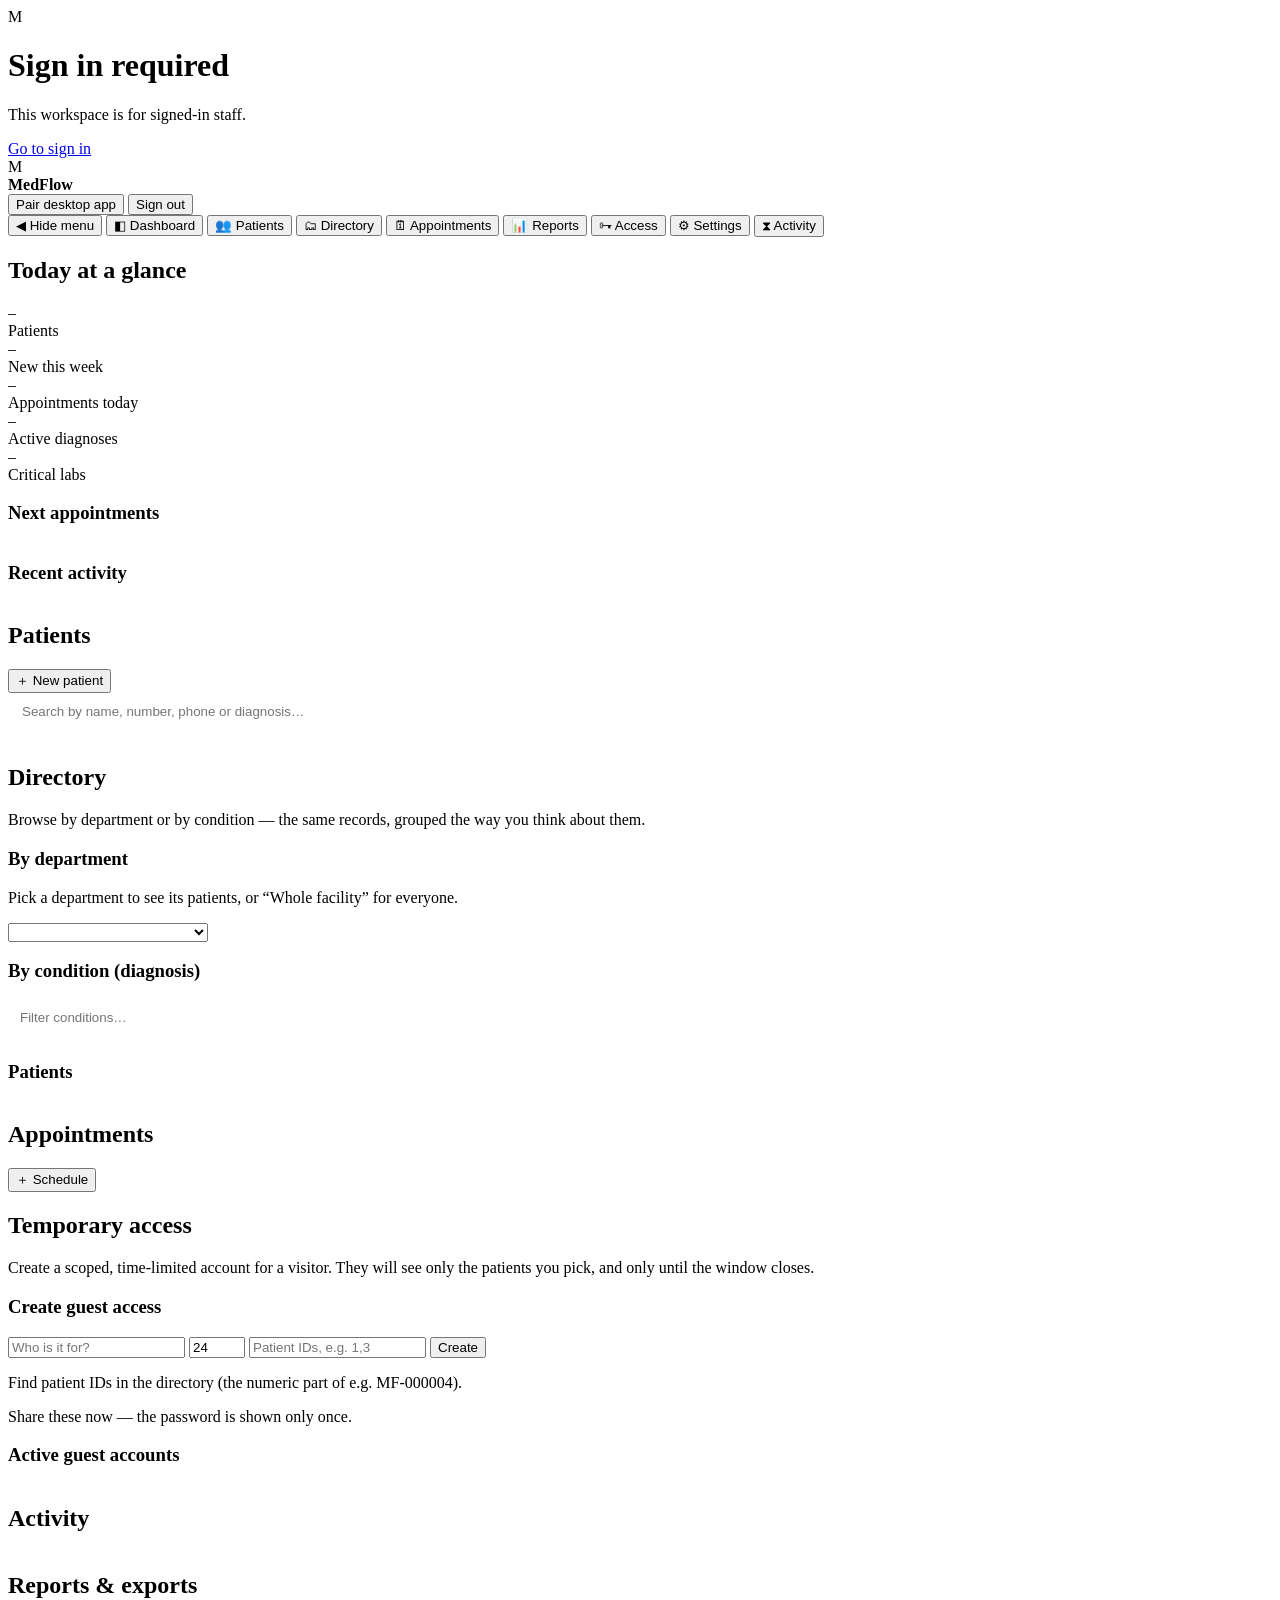
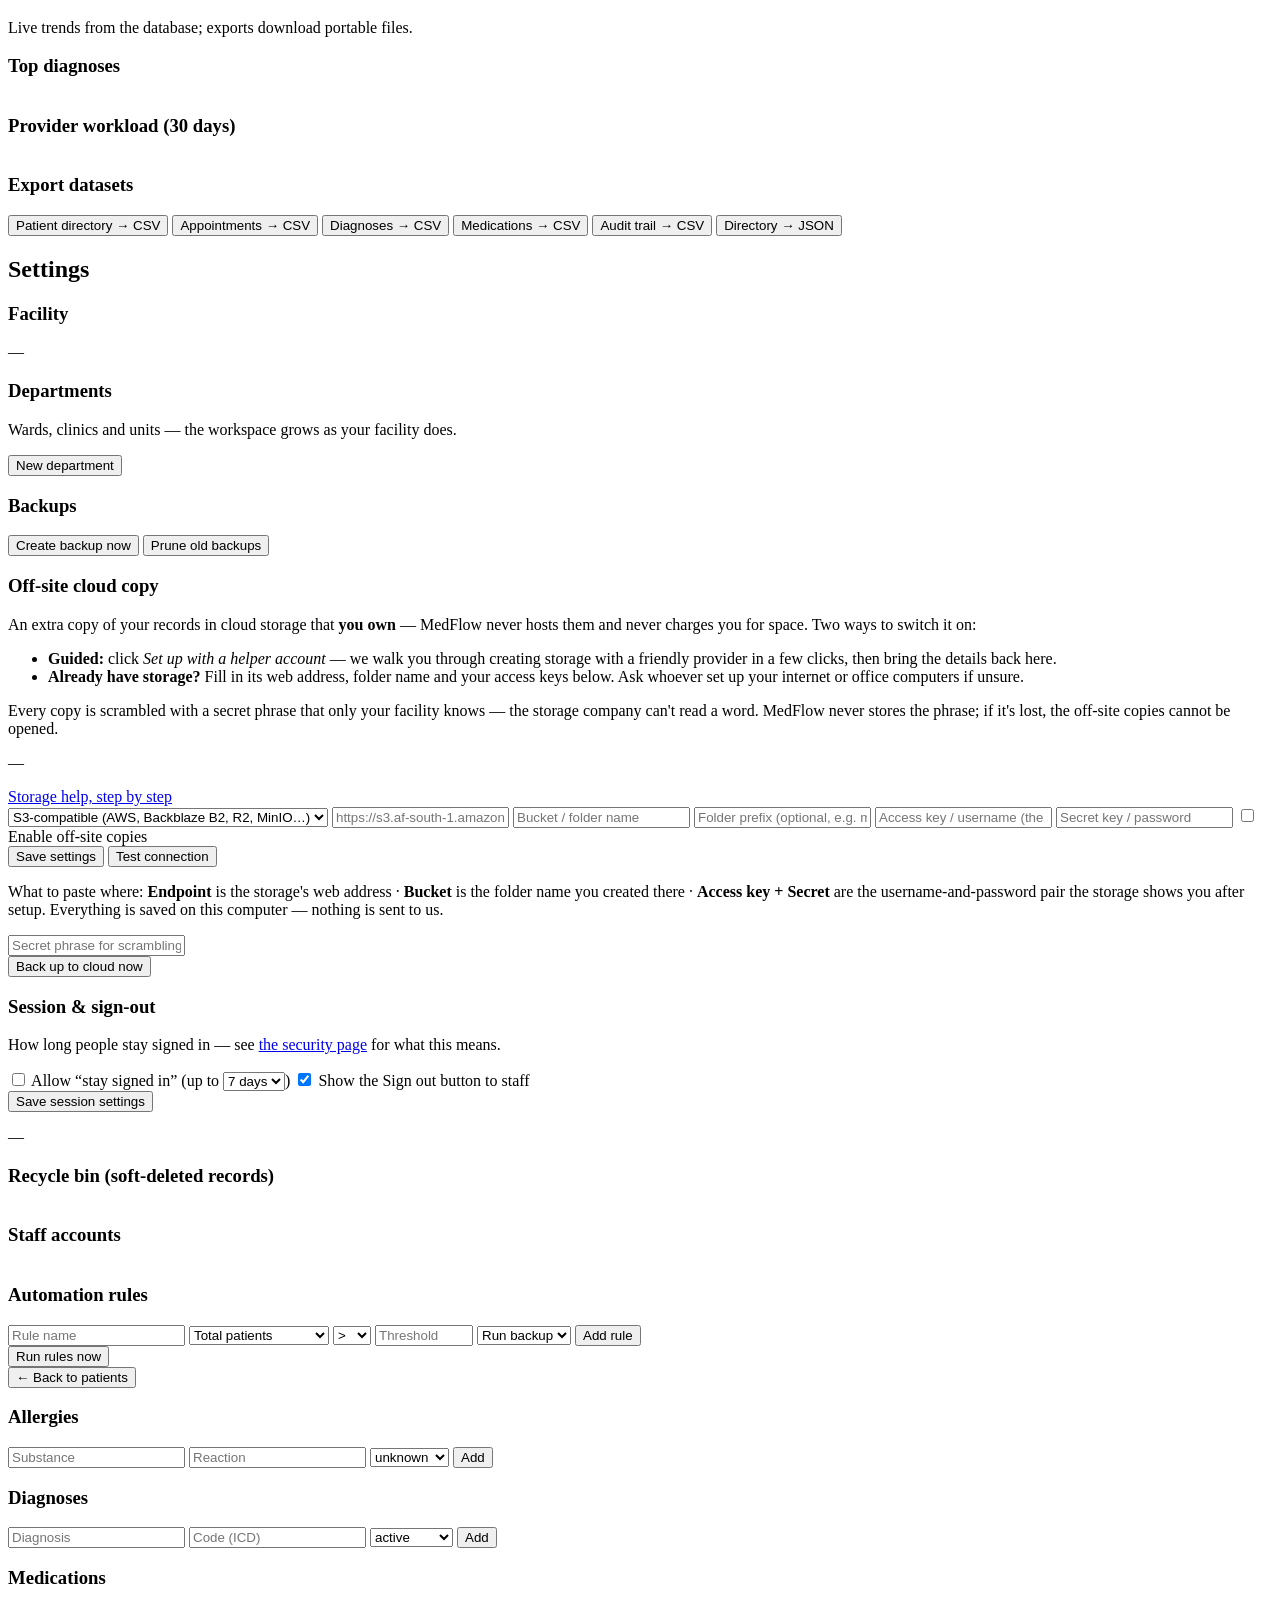
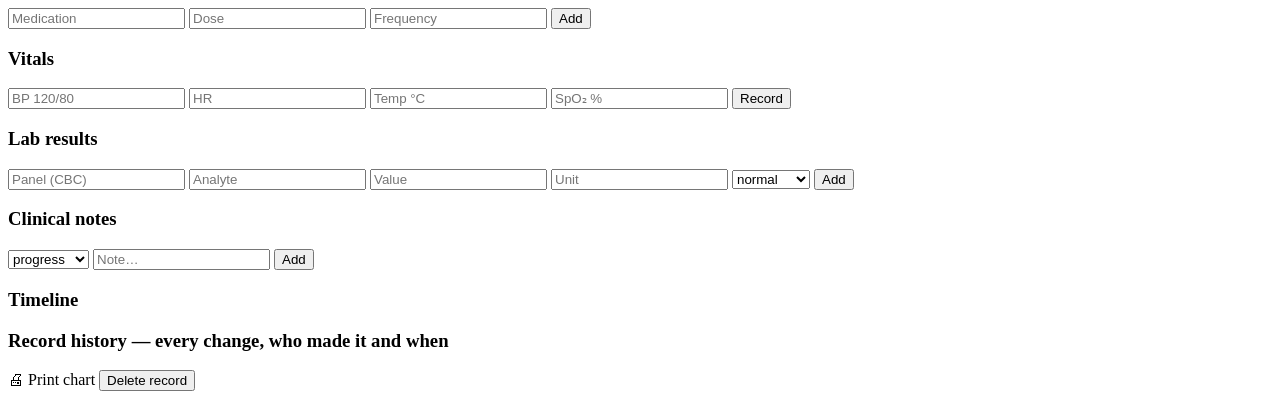
==== app/server/web/app.html @ 029d2e4b "feat(records): patient version history, diagnosis search, and department directories A medical recor" ====
<!DOCTYPE html>
<html lang="en">
<head>
<meta charset="utf-8">
<meta name="viewport" content="width=device-width, initial-scale=1">
<title>MedFlow — Clinic Workspace</title>
<link rel="stylesheet" href="/static/styles.css">
</head>
<body>

<div id="login-gate" class="auth-wrap">
  <div class="auth-card">
    <div class="brand">
      <div class="brand-mark">M</div>
      <div><h1>Sign in required</h1><p class="muted">This workspace is for signed-in staff.</p></div>
    </div>
    <a class="btn primary full" href="/login">Go to sign in</a>
  </div>
</div>

<div id="app-view" class="hidden">
  <header class="topbar">
    <div class="small-brand">
      <div class="brand-mark">M</div>
      <strong>MedFlow</strong>
      <span id="facility-label" class="muted"></span>
    </div>
    <div class="top-actions">
      <span id="whoami" class="muted"></span>
      <button id="btn-pair-desktop" class="btn ghost hidden" title="Let the desktop app sign in with this session">Pair desktop app</button>
      <button id="btn-logout" class="btn ghost">Sign out</button>
    </div>
  </header>

  <div class="shell">
    <nav class="sidebar wide" id="side">
      <button class="side-toggle" id="side-collapse">◀ Hide menu</button>
      <button class="nav-btn active" data-view="dashboard">◧ Dashboard</button>
      <button class="nav-btn" data-view="patients">👥 Patients</button>
      <button class="nav-btn" data-view="directory">🗂 Directory</button>
      <button class="nav-btn" data-view="appointments">🗓 Appointments</button>
      <button class="nav-btn" data-view="reports">📊 Reports</button>
      <button class="nav-btn" data-view="access" id="nav-access">🗝 Access</button>
      <button class="nav-btn" data-view="settings" id="nav-settings">⚙ Settings</button>
      <button class="nav-btn" data-view="activity">⧗ Activity</button>
      <div class="spacer"></div>
      <div id="perm-note" class="muted small" style="padding:0 10px"></div>
    </nav>

    <main id="main">

      <section id="view-dashboard" class="view">
        <h2>Today at a glance</h2>
        <div class="stat-grid">
          <div class="stat"><div class="stat-num" id="st-total">–</div><div class="muted">Patients</div></div>
          <div class="stat"><div class="stat-num" id="st-week">–</div><div class="muted">New this week</div></div>
          <div class="stat"><div class="stat-num" id="st-appts">–</div><div class="muted">Appointments today</div></div>
          <div class="stat"><div class="stat-num" id="st-dx">–</div><div class="muted">Active diagnoses</div></div>
          <div class="stat"><div class="stat-num" id="st-crit">–</div><div class="muted">Critical labs</div></div>
        </div>
        <div class="two-col">
          <div class="card"><h3>Next appointments</h3><table id="dash-appts" class="table"></table></div>
          <div class="card"><h3>Recent activity</h3><table id="dash-activity" class="table"></table></div>
        </div>
      </section>

      <section id="view-patients" class="view hidden">
        <div class="row-between">
          <h2>Patients</h2>
          <button id="btn-new-patient" class="btn primary">＋ New patient</button>
        </div>
        <input id="patient-search" class="search" style="width:100%;padding:11px 14px;margin-bottom:14px;border-radius:10px;border:1px solid var(--line)" placeholder="Search by name, number, phone or diagnosis…">
        <table id="patients-table" class="table"></table>
      </section>

      <section id="view-directory" class="view hidden">
        <h2>Directory</h2>
        <p class="muted">Browse by department or by condition — the same records, grouped the way you think about them.</p>
        <div class="two-col">
          <div class="card">
            <h3>By department</h3>
            <p class="muted small">Pick a department to see its patients, or “Whole facility” for everyone.</p>
            <div class="chip-row">
              <select id="dir-dept" style="min-width:200px"></select>
            </div>
            <table id="dir-dept-table" class="table"></table>
          </div>
          <div class="card">
            <h3>By condition (diagnosis)</h3>
            <input id="dir-dx-search" class="search" style="width:100%;padding:9px 12px;margin-bottom:8px;border-radius:9px;border:1px solid var(--line)" placeholder="Filter conditions…">
            <table id="dir-dx-table" class="table"></table>
          </div>
        </div>
        <div class="card" id="dir-dx-card">
          <h3 id="dir-dx-title">Patients</h3>
          <table id="dir-dx-patients" class="table"></table>
        </div>
      </section>

      <section id="view-appointments" class="view hidden">
        <div class="row-between">
          <h2>Appointments</h2>
          <button id="btn-new-appt" class="btn primary">＋ Schedule</button>
        </div>
        <table id="appts-table" class="table"></table>
      </section>

      <section id="view-access" class="view hidden">
        <h2>Temporary access</h2>
        <p class="muted">Create a scoped, time-limited account for a visitor. They will see
           only the patients you pick, and only until the window closes.</p>
        <div class="card">
          <h3>Create guest access</h3>
          <form id="temp-form" class="inline-form">
            <input name="label" placeholder="Who is it for?" required>
            <input name="hours" type="number" min="1" max="720" value="24" style="max-width:110px" title="Hours of access">
            <input name="patient_ids" placeholder="Patient IDs, e.g. 1,3" required>
            <button class="btn primary">Create</button>
          </form>
          <p class="muted small">Find patient IDs in the directory (the numeric part of e.g. MF-000004).</p>
          <div id="temp-credential" class="hidden" style="margin-top:12px">
            <div class="code" id="temp-credential-text"></div>
            <p class="ok small">Share these now — the password is shown only once.</p>
          </div>
        </div>
        <div class="card">
          <h3>Active guest accounts</h3>
          <table id="temp-table" class="table"></table>
        </div>
      </section>

      <section id="view-activity" class="view hidden">
        <h2>Activity</h2>
        <table id="activity-table" class="table"></table>
      </section>

      <section id="view-reports" class="view hidden">
        <h2>Reports &amp; exports</h2>
        <p class="muted">Live trends from the database; exports download portable files.</p>
        <div class="two-col">
          <div class="card">
            <h3>Top diagnoses</h3>
            <table id="reports-dx" class="table"></table>
          </div>
          <div class="card">
            <h3>Provider workload (30 days)</h3>
            <table id="reports-prov" class="table"></table>
          </div>
        </div>
        <div class="card">
          <h3>Export datasets</h3>
          <div class="chip-row" id="export-row">
            <button class="btn" data-export="patients" data-fmt="csv">Patient directory → CSV</button>
            <button class="btn" data-export="appointments" data-fmt="csv">Appointments → CSV</button>
            <button class="btn" data-export="diagnoses" data-fmt="csv">Diagnoses → CSV</button>
            <button class="btn" data-export="medications" data-fmt="csv">Medications → CSV</button>
            <button class="btn" data-export="audit" data-fmt="csv">Audit trail → CSV</button>
            <button class="btn" data-export="patients" data-fmt="json">Directory → JSON</button>
          </div>
        </div>
      </section>

      <section id="view-settings" class="view hidden">
        <h2>Settings</h2>
        <div class="two-col">
          <div>
            <div class="card">
              <h3>Facility</h3>
              <p class="muted" id="settings-facility">—</p>
            </div>
            <div class="card" id="departments-card">
              <h3>Departments</h3>
              <p class="muted small">Wards, clinics and units — the workspace grows as your facility does.</p>
              <div class="chip-row">
                <button id="btn-dept-new" class="btn primary">New department</button>
              </div>
              <table id="departments-table" class="table"></table>
            </div>
            <div class="card">
              <h3>Backups</h3>
              <div class="chip-row">
                <button id="btn-backup-now" class="btn primary">Create backup now</button>
                <button id="btn-backup-prune" class="btn">Prune old backups</button>
              </div>
              <table id="backups-table" class="table"></table>
            </div>
            <div class="card" id="cloud-card">
              <h3>Off-site cloud copy</h3>
              <p class="muted small">An extra copy of your records in cloud storage that <strong>you own</strong> — MedFlow never hosts them and never charges you for space. Two ways to switch it on:</p>
              <ul class="plain-list">
                <li><strong>Guided:</strong> click <em>Set up with a helper account</em> — we walk you through creating storage with a friendly provider in a few clicks, then bring the details back here.</li>
                <li><strong>Already have storage?</strong> Fill in its web address, folder name and your access keys below. Ask whoever set up your internet or office computers if unsure.</li>
              </ul>
              <p class="muted small">Every copy is scrambled with a secret phrase that only your facility knows — the storage company can't read a word. MedFlow never stores the phrase; if it's lost, the off-site copies cannot be opened.</p>
              <p class="muted small" id="cloud-status">—</p>
              <div class="chip-row">
                <a class="btn" href="/guide#cloud" target="_blank" rel="noopener">Storage help, step by step</a>
              </div>
              <form id="cloud-form" class="inline-form hidden">
                <select id="cloud-provider">
                  <option value="s3">S3-compatible (AWS, Backblaze B2, R2, MinIO…)</option>
                  <option value="webdav">WebDAV (Nextcloud, Synology…)</option>
                </select>
                <input id="cloud-endpoint" placeholder="https://s3.af-south-1.amazonaws.com (or WebDAV URL)">
                <input id="cloud-bucket" placeholder="Bucket / folder name">
                <input id="cloud-prefix" placeholder="Folder prefix (optional, e.g. medflow)">
                <input id="cloud-access" placeholder="Access key / username (the storage gives you these)">
                <input id="cloud-secret" type="password" placeholder="Secret key / password">
                <label class="check-row"><input type="checkbox" id="cloud-enabled"> Enable off-site copies</label>
                <div class="chip-row">
                  <button type="submit" class="btn primary">Save settings</button>
                  <button type="button" id="btn-cloud-test" class="btn">Test connection</button>
                </div>
                <p class="muted small">What to paste where: <strong>Endpoint</strong> is the storage's web address · <strong>Bucket</strong> is the folder name you created there · <strong>Access key + Secret</strong> are the username-and-password pair the storage shows you after setup. Everything is saved on this computer — nothing is sent to us.</p>
              </form>
              <form id="cloud-upload-form" class="inline-form hidden">
                <input id="cloud-passphrase" type="password" placeholder="Secret phrase for scrambling the copy (min 8 characters) — write it somewhere safe">
                <div class="chip-row">
                  <button type="submit" class="btn primary">Back up to cloud now</button>
                </div>
              </form>
              <p id="cloud-msg" class="muted small hidden"></p>
            </div>
            <div class="card">
              <h3>Session &amp; sign-out</h3>
              <p class="muted small">How long people stay signed in — see <a href="/security">the security page</a> for what this means.</p>
              <div class="inline-form" id="session-form">
                <label class="check-row"><input type="checkbox" id="sess-remember"> Allow “stay signed in” (up to <select id="sess-days">
                  <option value="1">1 day</option><option value="2">2 days</option><option value="3">3 days</option>
                  <option value="7" selected>7 days</option></select>)</label>
                <label class="check-row"><input type="checkbox" id="sess-logout" checked> Show the Sign out button to staff</label>
                <div class="chip-row"><button id="btn-session-save" class="btn primary">Save session settings</button></div>
                <p class="muted small" id="session-status">—</p>
              </div>
            </div>
            <div class="card">
              <h3>Recycle bin (soft-deleted records)</h3>
              <table id="bin-table" class="table"></table>
            </div>
          </div>
          <div>
            <div class="card" id="staff-card">
              <h3>Staff accounts</h3>
              <table id="staff-table" class="table"></table>
            </div>
            <div class="card" id="automation-card">
              <h3>Automation rules</h3>
              <form id="rule-form" class="inline-form">
                <input name="name" placeholder="Rule name" required>
                <select name="fact" title="Watch">
                  <option value="patients_total">Total patients</option>
                  <option value="appointments_today">Appointments today</option>
                  <option value="critical_labs">Critical labs</option>
                  <option value="active_diagnoses">Active diagnoses</option>
                </select>
                <select name="operator" title="Condition">
                  <option>&gt;</option><option>&gt;=</option><option>&lt;</option><option>==</option>
                </select>
                <input name="threshold" type="number" step="any" placeholder="Threshold" required style="max-width:90px">
                <select name="action" title="Action">
                  <option value="backup">Run backup</option>
                  <option value="log">Write to log</option>
                </select>
                <button class="btn primary">Add rule</button>
              </form>
              <div class="chip-row">
                <button id="btn-rules-run" class="btn">Run rules now</button>
              </div>
              <table id="rules-table" class="table"></table>
            </div>
          </div>
        </div>
      </section>

      <dialog id="dlg-pairing">
        <form method="dialog" id="form-pairing" class="dlg-form">
          <h3>Pair the desktop app</h3>
          <p class="muted">On the workstation, choose <strong>Pair with server</strong> and
             type this one-time code. It expires in 10 minutes.</p>
          <div class="code" id="pairing-code-display" style="font-size:22px;letter-spacing:2px;text-align:center">— — — —</div>
          <div class="row-end">
            <button value="close" class="btn ghost">Done</button>
          </div>
        </form>
      </dialog>

      <section id="view-chart" class="view hidden">
        <button class="btn ghost" id="btn-back">← Back to patients</button>
        <div id="chart-head"></div>
        <div class="two-col">
          <div>
            <div class="card">
              <h3>Allergies</h3><ul id="chart-allergies" class="list"></ul>
              <form class="inline-form" data-add="allergies">
                <input name="substance" placeholder="Substance" required>
                <input name="reaction" placeholder="Reaction">
                <select name="severity"><option>mild</option><option>moderate</option><option>severe</option><option selected>unknown</option></select>
                <button class="btn">Add</button>
              </form>
            </div>
            <div class="card">
              <h3>Diagnoses</h3><ul id="chart-diagnoses" class="list"></ul>
              <form class="inline-form" data-add="diagnoses">
                <input name="description" placeholder="Diagnosis" required>
                <input name="code" placeholder="Code (ICD)">
                <select name="status"><option selected>active</option><option>chronic</option><option>suspected</option><option>resolved</option></select>
                <button class="btn">Add</button>
              </form>
            </div>
            <div class="card">
              <h3>Medications</h3><ul id="chart-medications" class="list"></ul>
              <form class="inline-form" data-add="medications">
                <input name="name" placeholder="Medication" required>
                <input name="dose" placeholder="Dose">
                <input name="frequency" placeholder="Frequency">
                <button class="btn">Add</button>
              </form>
            </div>
          </div>
          <div>
            <div class="card">
              <h3>Vitals</h3><ul id="chart-vitals" class="list"></ul>
              <form class="inline-form" data-add="vitals">
                <input name="blood_pressure" placeholder="BP 120/80">
                <input name="heart_rate" placeholder="HR">
                <input name="temperature_c" placeholder="Temp °C">
                <input name="oxygen_saturation" placeholder="SpO₂ %">
                <button class="btn">Record</button>
              </form>
            </div>
            <div class="card">
              <h3>Lab results</h3><ul id="chart-lab_results" class="list"></ul>
              <form class="inline-form" data-add="lab_results">
                <input name="panel" placeholder="Panel (CBC)" required>
                <input name="analyte" placeholder="Analyte" required>
                <input name="value" placeholder="Value">
                <input name="unit" placeholder="Unit">
                <select name="flag"><option selected>normal</option><option>abnormal</option><option>critical</option></select>
                <button class="btn">Add</button>
              </form>
            </div>
            <div class="card">
              <h3>Clinical notes</h3><ul id="chart-notes" class="list"></ul>
              <form class="inline-form" data-add="notes">
                <select name="category"><option selected>progress</option><option>radiology</option><option>pharmacy</option><option>discharge</option></select>
                <input name="body" placeholder="Note…" required>
                <button class="btn">Add</button>
              </form>
            </div>
            <div class="card">
              <h3>Timeline</h3><ul id="chart-timeline" class="list"></ul>
            </div>
            <div class="card">
              <h3>Record history <span class="hint-inline">— every change, who made it and when</span></h3>
              <table id="chart-versions" class="table"></table>
            </div>
          </div>
        </div>
        <div class="row-end">
          <a id="chart-print" class="btn" target="_blank">🖨 Print chart</a>
          <button id="btn-delete-patient" class="btn danger">Delete record</button>
        </div>
      </section>
    </main>
  </div>
</div>

<dialog id="dlg-patient">
  <form method="dialog" id="form-patient" class="dlg-form">
    <h3 id="dlg-patient-title">New patient</h3>
    <div class="grid2">
      <label>Full name<input name="name" required></label>
      <label>Age<input name="age" type="number" min="0" max="130"></label>
      <label>Sex<select name="sex"><option value=""></option><option>female</option><option>male</option><option>other</option></select></label>
      <label>Date of birth<input name="date_of_birth" type="date"></label>
      <label>Phone<input name="phone"></label>
      <label>Email<input name="email" type="email"></label>
      <label>Department<select name="department_id" id="form-dept"><option value="">— none —</option></select></label>
      <label>Blood pressure<input name="blood_pressure" placeholder="120/80"></label>
      <label>Heart rate<input name="heart_rate" type="number"></label>
      <label>Weight (kg)<input name="weight" type="number" step="0.1"></label>
    </div>
    <label>Medical history<textarea name="medical_history" rows="3"></textarea></label>
    <label>Diagnosis<textarea name="diagnosis" rows="2"></textarea></label>
    <label>Notes<textarea name="notes" rows="2"></textarea></label>
    <p class="error hidden" id="form-patient-error"></p>
    <div class="row-end">
      <button value="cancel" class="btn ghost">Cancel</button>
      <button value="ok" id="btn-save-patient" class="btn primary">Save patient</button>
    </div>
  </form>
</dialog>

<dialog id="dlg-appointment">
  <form method="dialog" id="form-appointment" class="dlg-form">
    <h3>Schedule appointment</h3>
    <label>Patient ID<input name="patient_id" type="number" required placeholder="Patient #"></label>
    <label>When<input name="scheduled_at" type="datetime-local" required></label>
    <label>Provider<input name="provider"></label>
    <label>Reason<input name="reason"></label>
    <p class="error hidden" id="form-appointment-error"></p>
    <div class="row-end">
      <button value="cancel" class="btn ghost">Cancel</button>
      <button value="ok" class="btn primary">Schedule</button>
    </div>
  </form>
</dialog>

<script src="/static/workspace.js"></script>
</body>
</html>
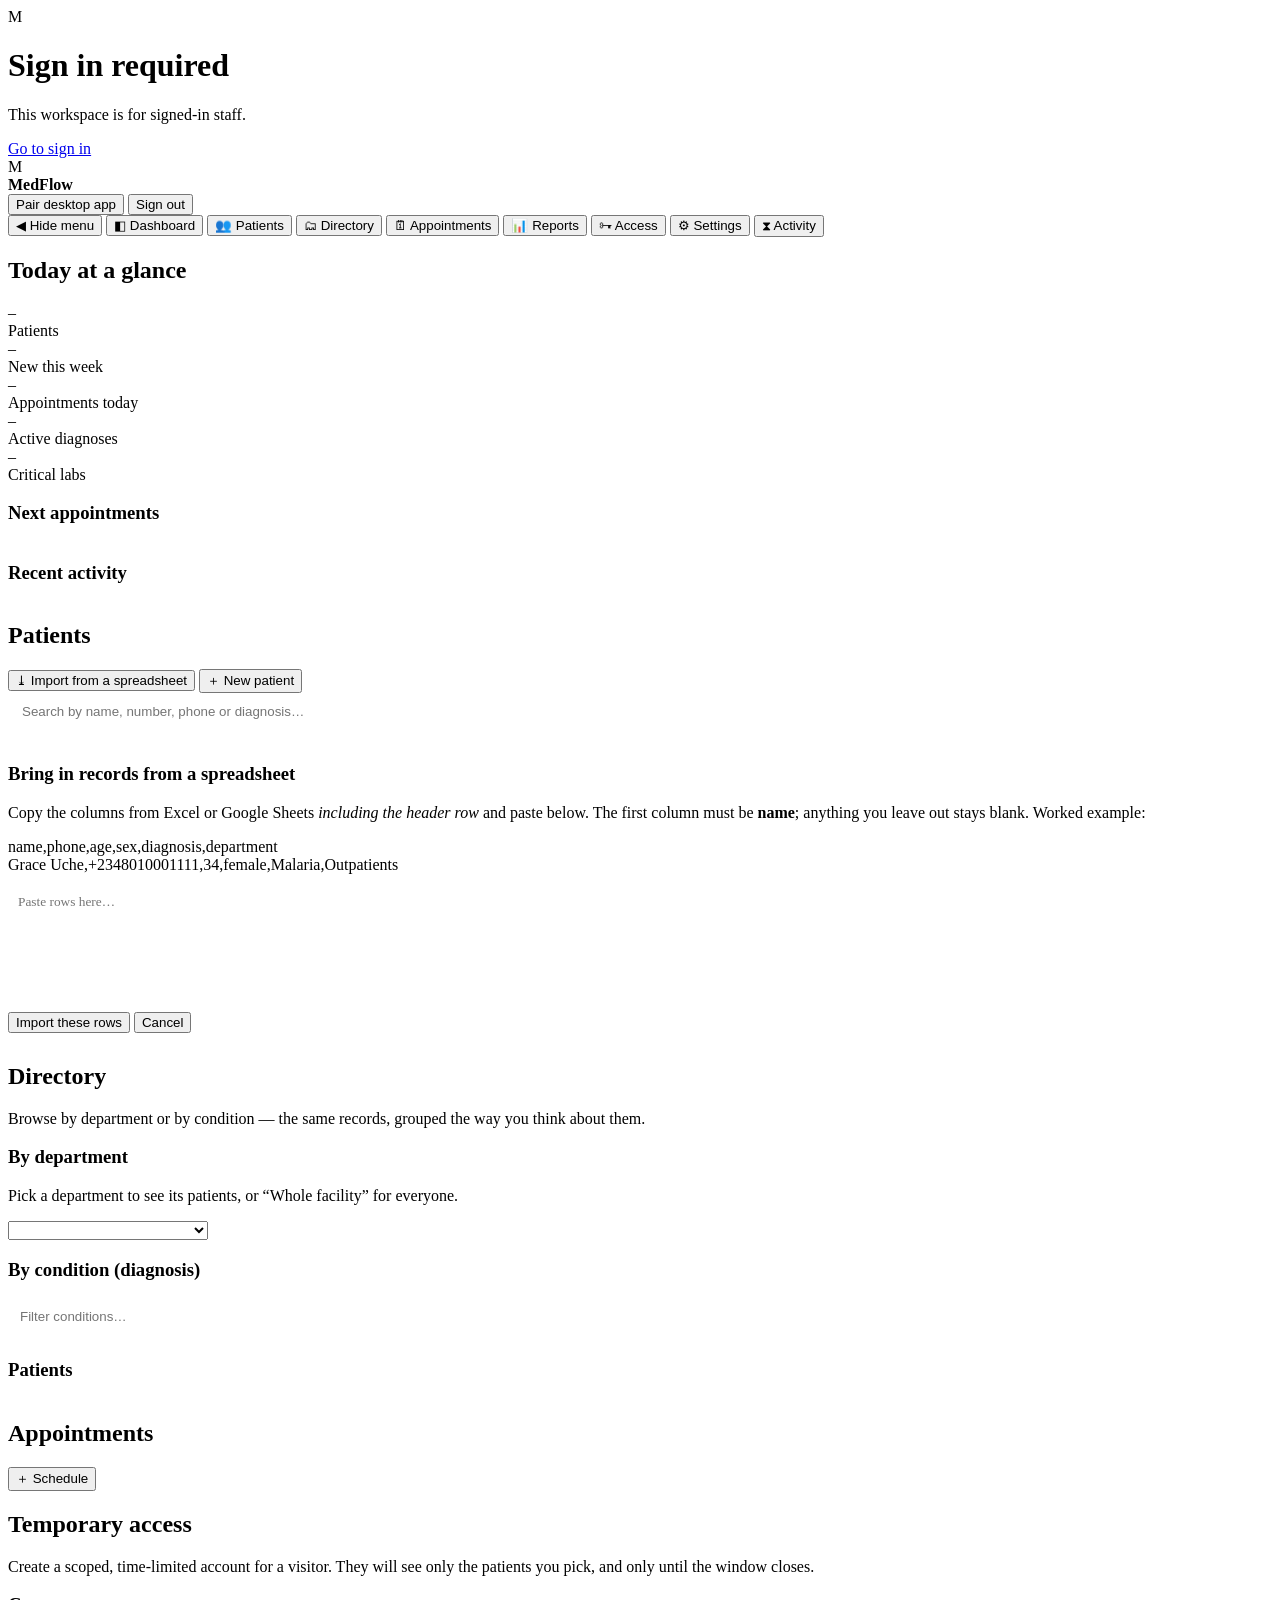
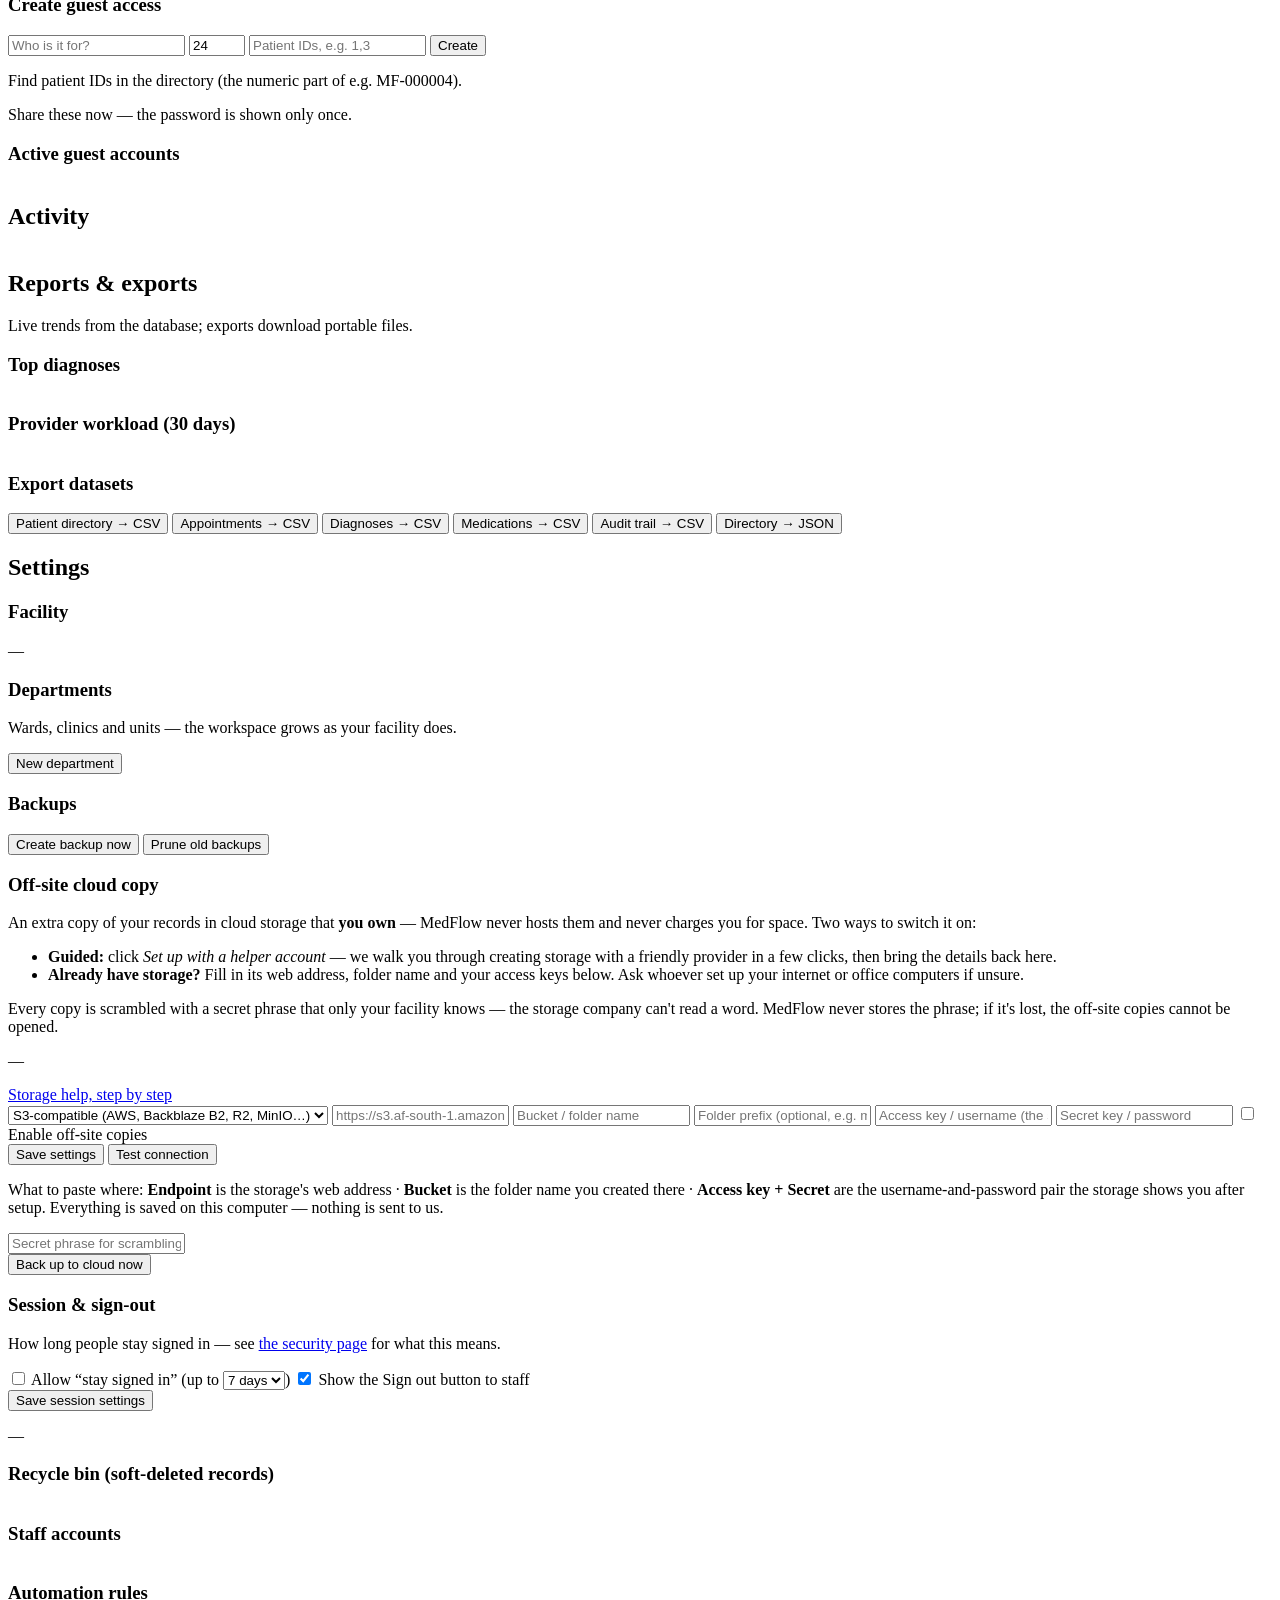
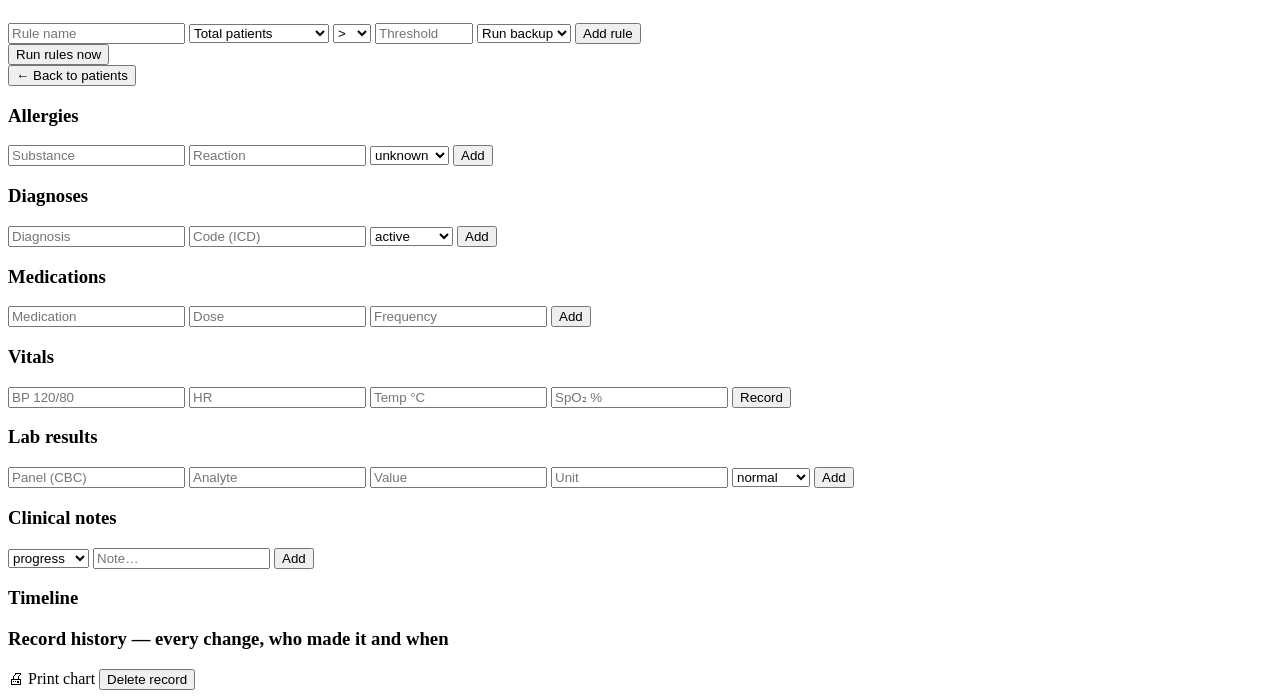
==== commit 92b1b255: "feat(patients): spreadsheet bulk import with a row-by-row results report Clinics arrive with records" ====
--- a/app/server/web/app.html
+++ b/app/server/web/app.html
@@ -67,9 +67,24 @@
       <section id="view-patients" class="view hidden">
         <div class="row-between">
           <h2>Patients</h2>
-          <button id="btn-new-patient" class="btn primary">＋ New patient</button>
+          <div class="chip-row">
+            <button id="btn-import" class="btn">⤓ Import from a spreadsheet</button>
+            <button id="btn-new-patient" class="btn primary">＋ New patient</button>
+          </div>
         </div>
         <input id="patient-search" class="search" style="width:100%;padding:11px 14px;margin-bottom:14px;border-radius:10px;border:1px solid var(--line)" placeholder="Search by name, number, phone or diagnosis…">
+        <div id="import-panel" class="card hidden">
+          <h3>Bring in records from a spreadsheet</h3>
+          <p class="muted small">Copy the columns from Excel or Google Sheets <em>including the header row</em> and paste below. The first column must be <strong>name</strong>; anything you leave out stays blank. Worked example:</p>
+          <div class="code" style="white-space:pre-wrap">name,phone,age,sex,diagnosis,department
+Grace Uche,+2348010001111,34,female,Malaria,Outpatients</div>
+          <textarea id="import-text" rows="6" style="width:100%;margin-top:10px;padding:10px;border-radius:9px;border:1px solid var(--line);font-family:inherit" placeholder="Paste rows here…"></textarea>
+          <div class="chip-row" style="margin-top:8px">
+            <button id="btn-import-run" class="btn primary">Import these rows</button>
+            <button id="btn-import-cancel" class="btn ghost">Cancel</button>
+          </div>
+          <div id="import-report" class="hidden" style="margin-top:10px"></div>
+        </div>
         <table id="patients-table" class="table"></table>
       </section>
 
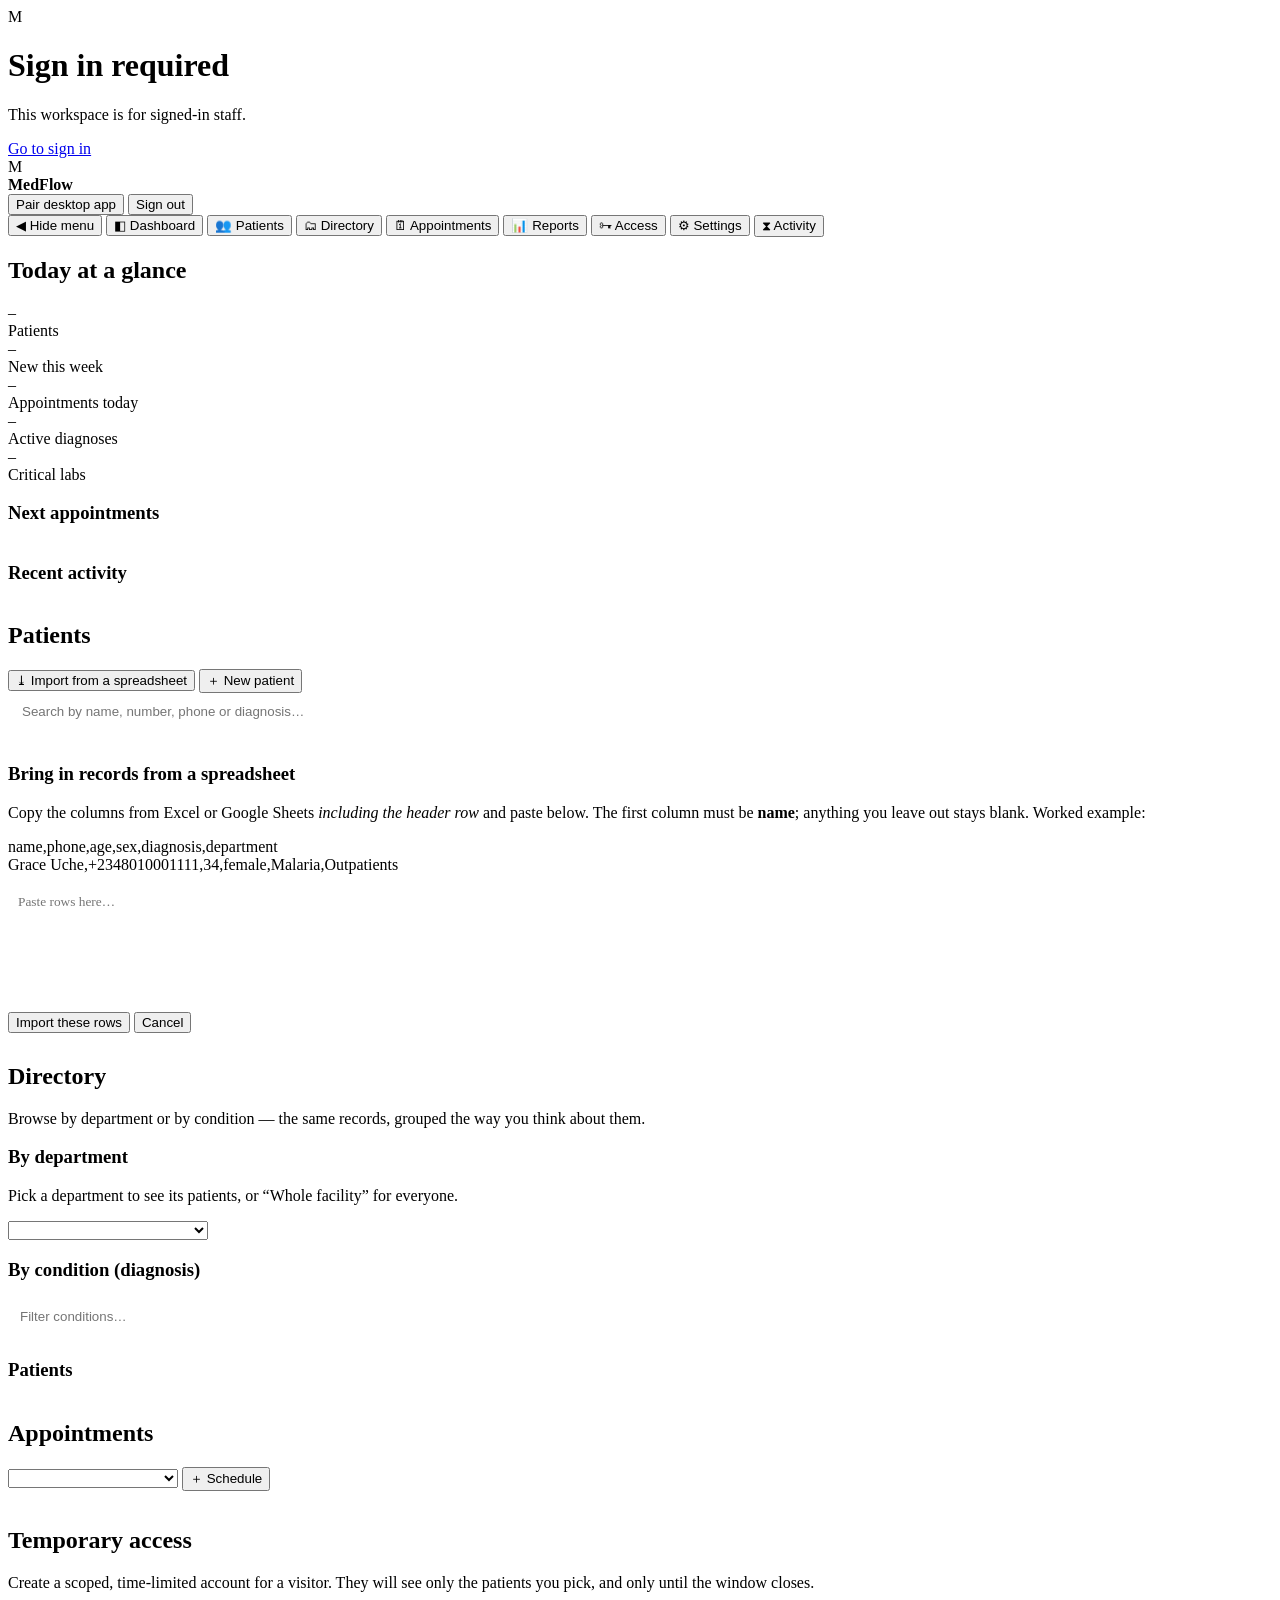
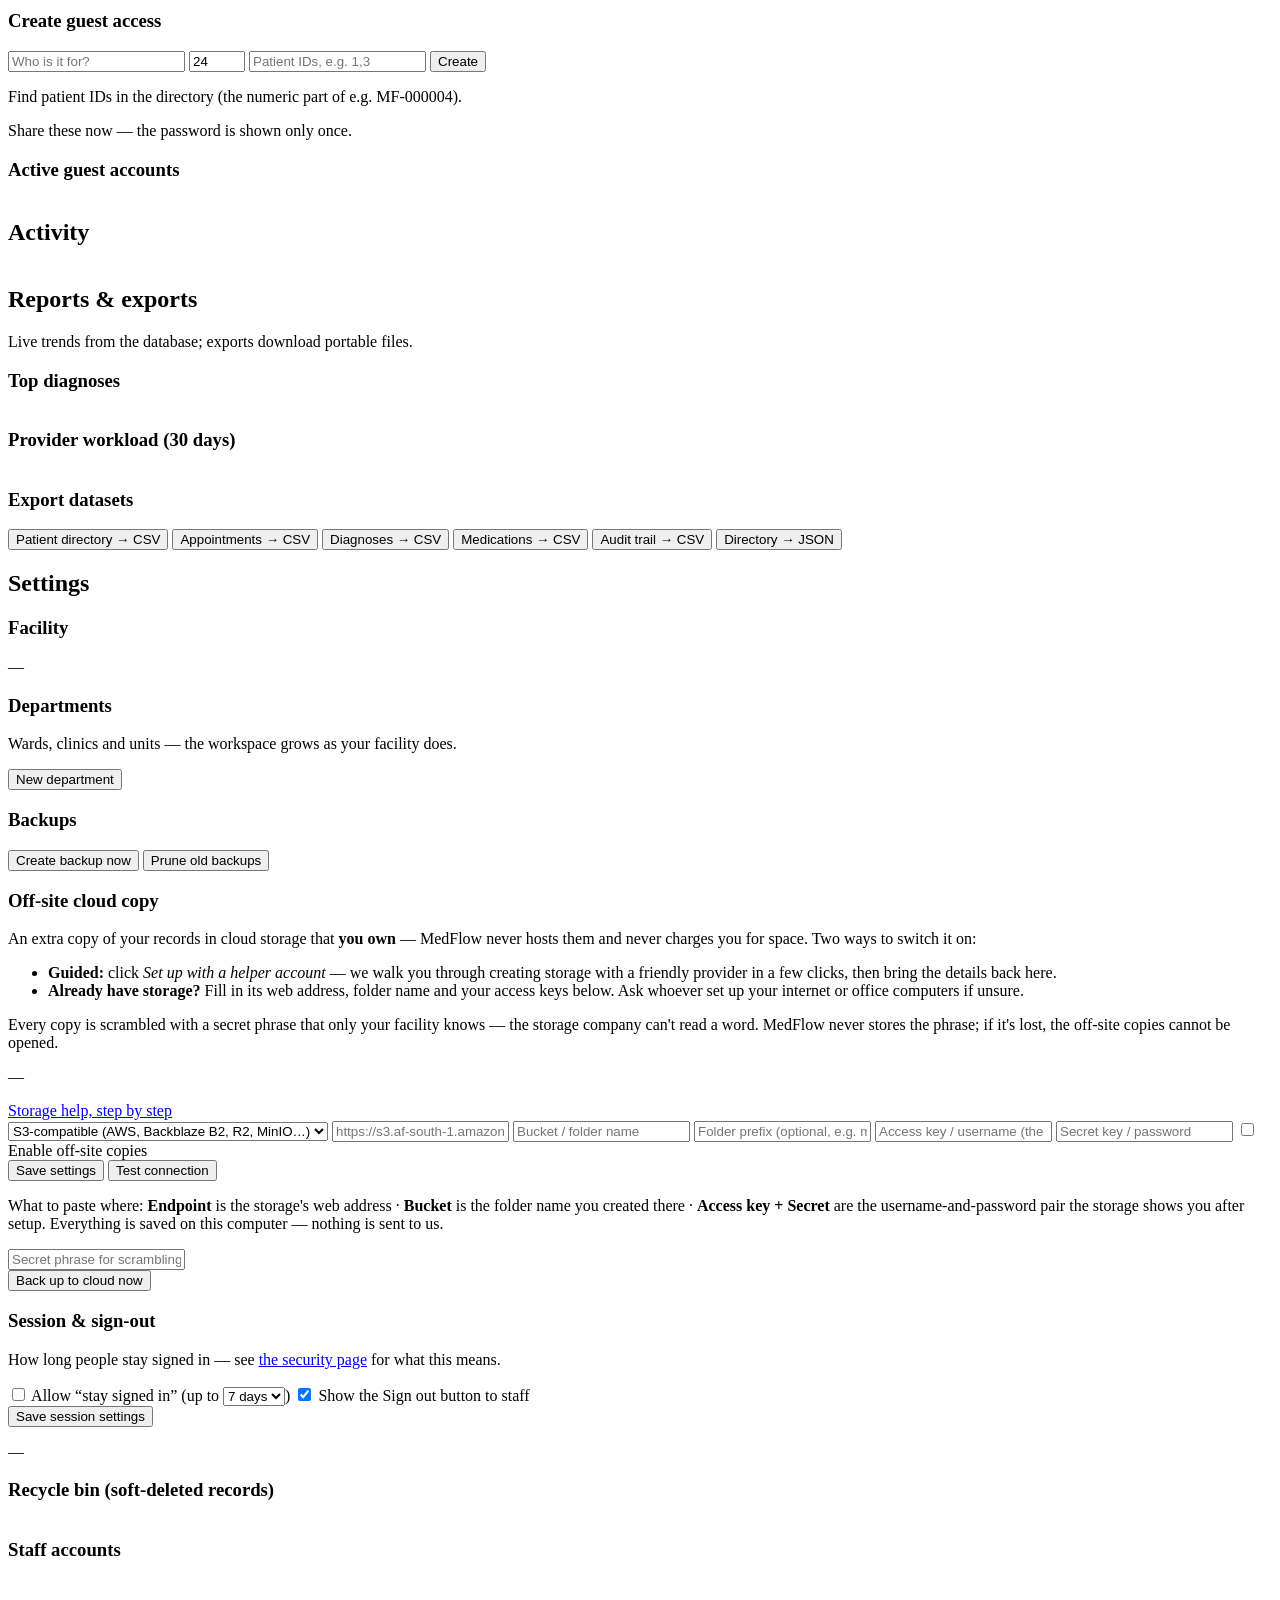
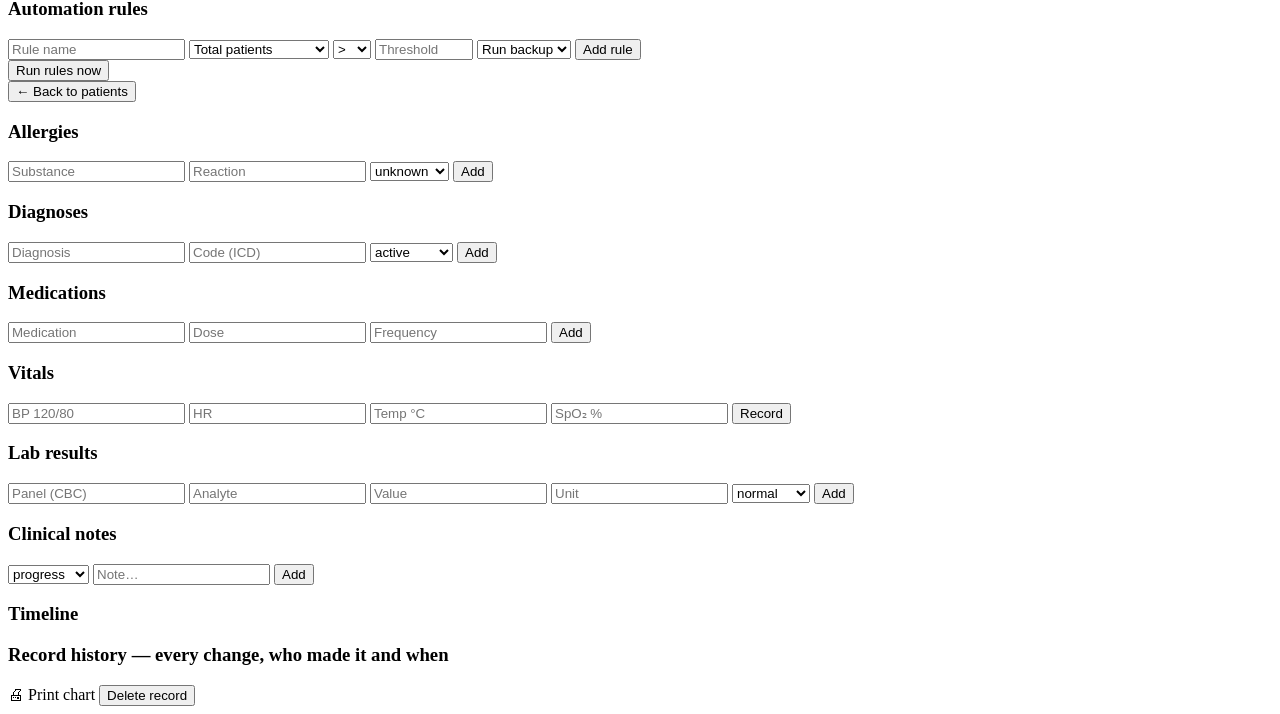
==== commit ac9f0d3a: "feat(appointments): per-provider books, filterable front desk, and upcoming-visit banner A doctor as" ====
--- a/app/server/web/app.html
+++ b/app/server/web/app.html
@@ -115,8 +115,12 @@
       <section id="view-appointments" class="view hidden">
         <div class="row-between">
           <h2>Appointments</h2>
-          <button id="btn-new-appt" class="btn primary">＋ Schedule</button>
-        </div>
+          <div class="chip-row">
+            <select id="appt-provider" style="min-width:170px"></select>
+            <button id="btn-new-appt" class="btn primary">＋ Schedule</button>
+          </div>
+        </div>
+        <p id="appt-mine" class="card hidden" style="border-left:4px solid var(--accent)"></p>
         <table id="appts-table" class="table"></table>
       </section>
 
@@ -411,7 +415,8 @@
     <h3>Schedule appointment</h3>
     <label>Patient ID<input name="patient_id" type="number" required placeholder="Patient #"></label>
     <label>When<input name="scheduled_at" type="datetime-local" required></label>
-    <label>Provider<input name="provider"></label>
+    <label>Provider — the doctor or nurse who will see them<input name="provider" list="provider-list"></label>
+    <datalist id="provider-list"></datalist>
     <label>Reason<input name="reason"></label>
     <p class="error hidden" id="form-appointment-error"></p>
     <div class="row-end">
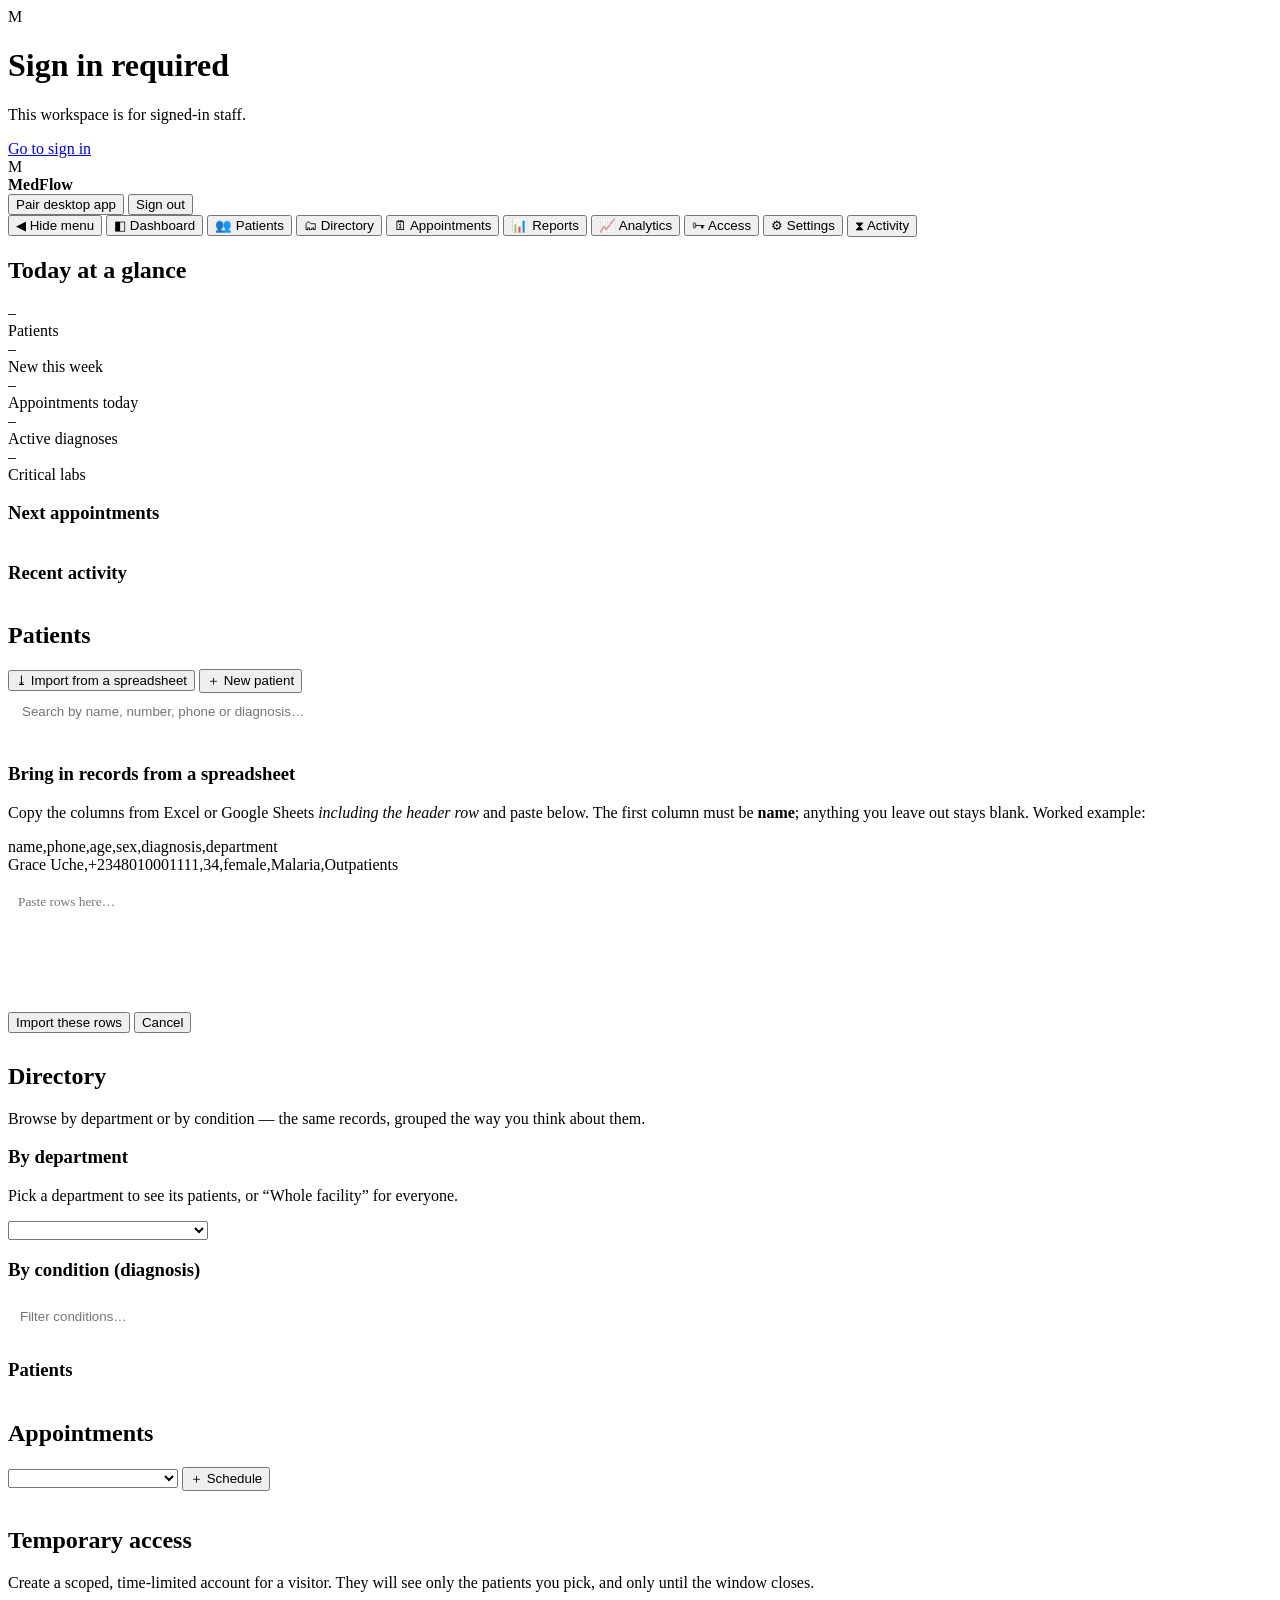
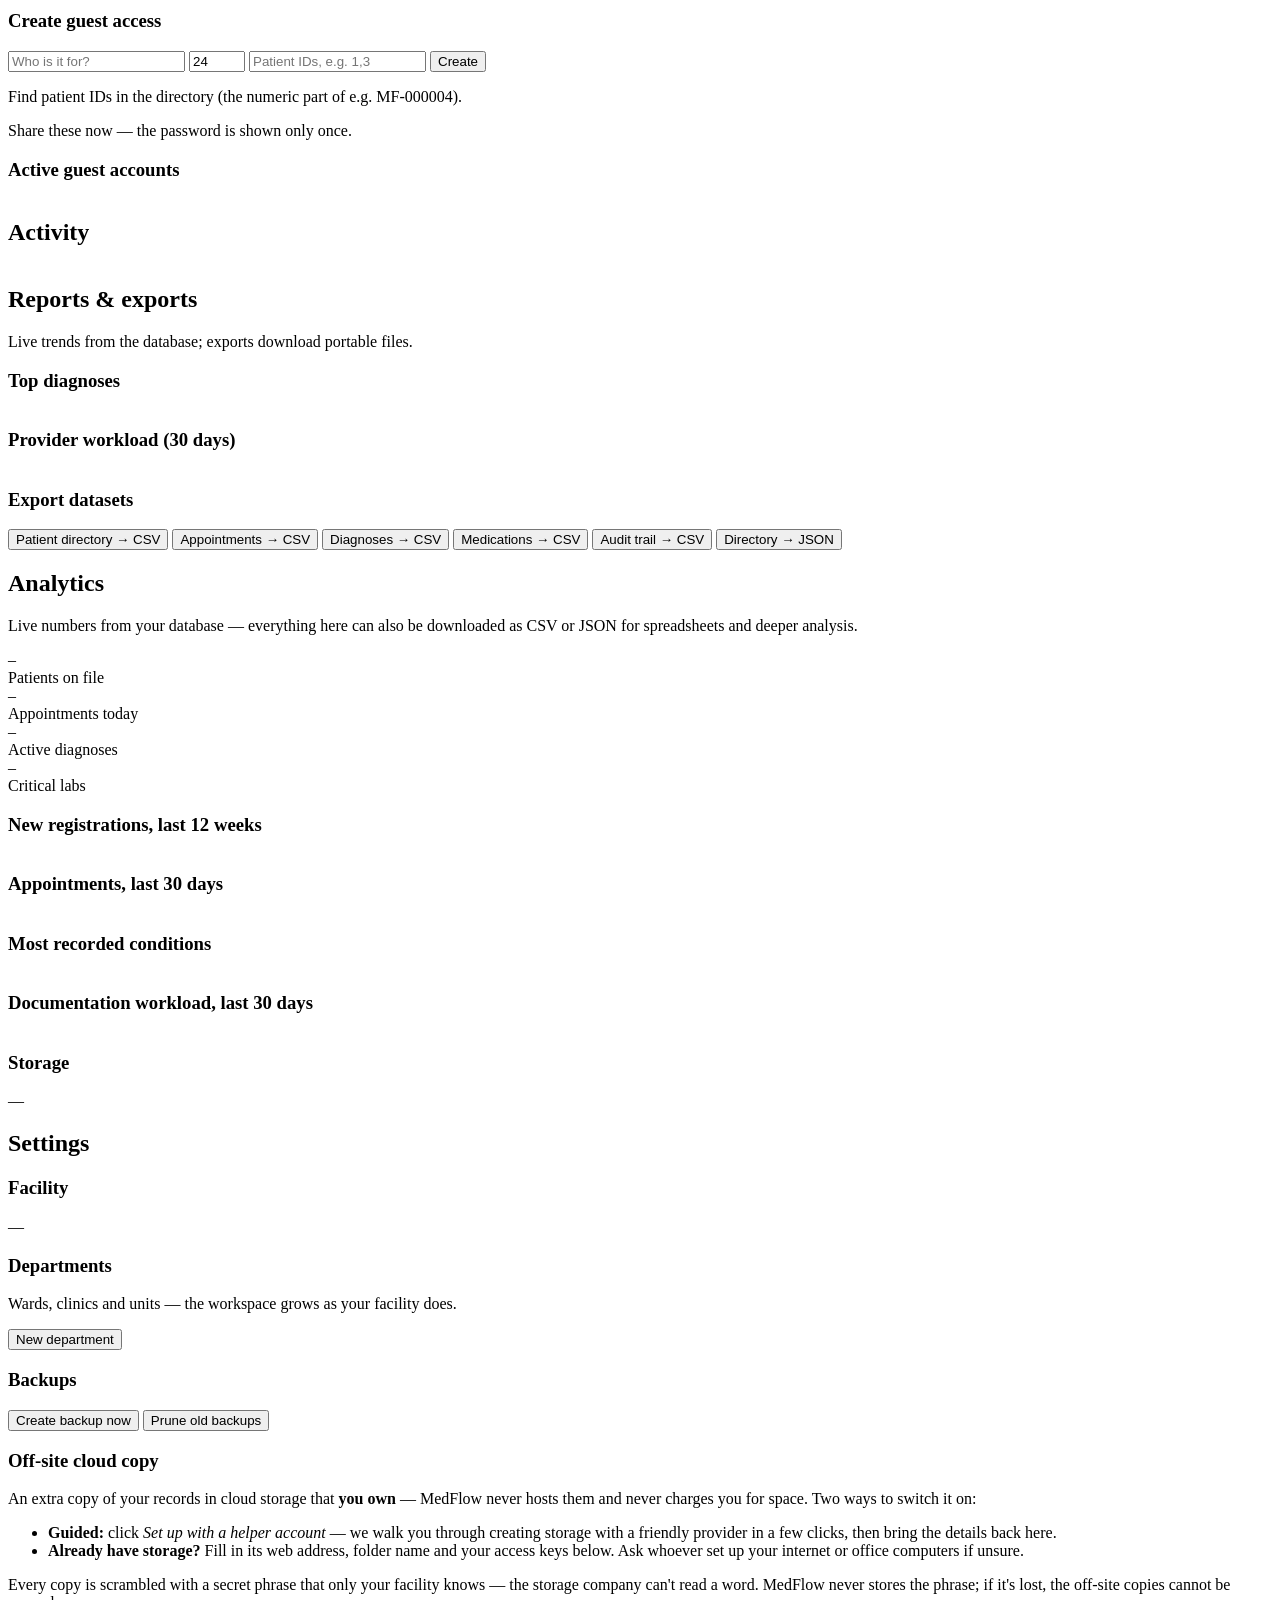
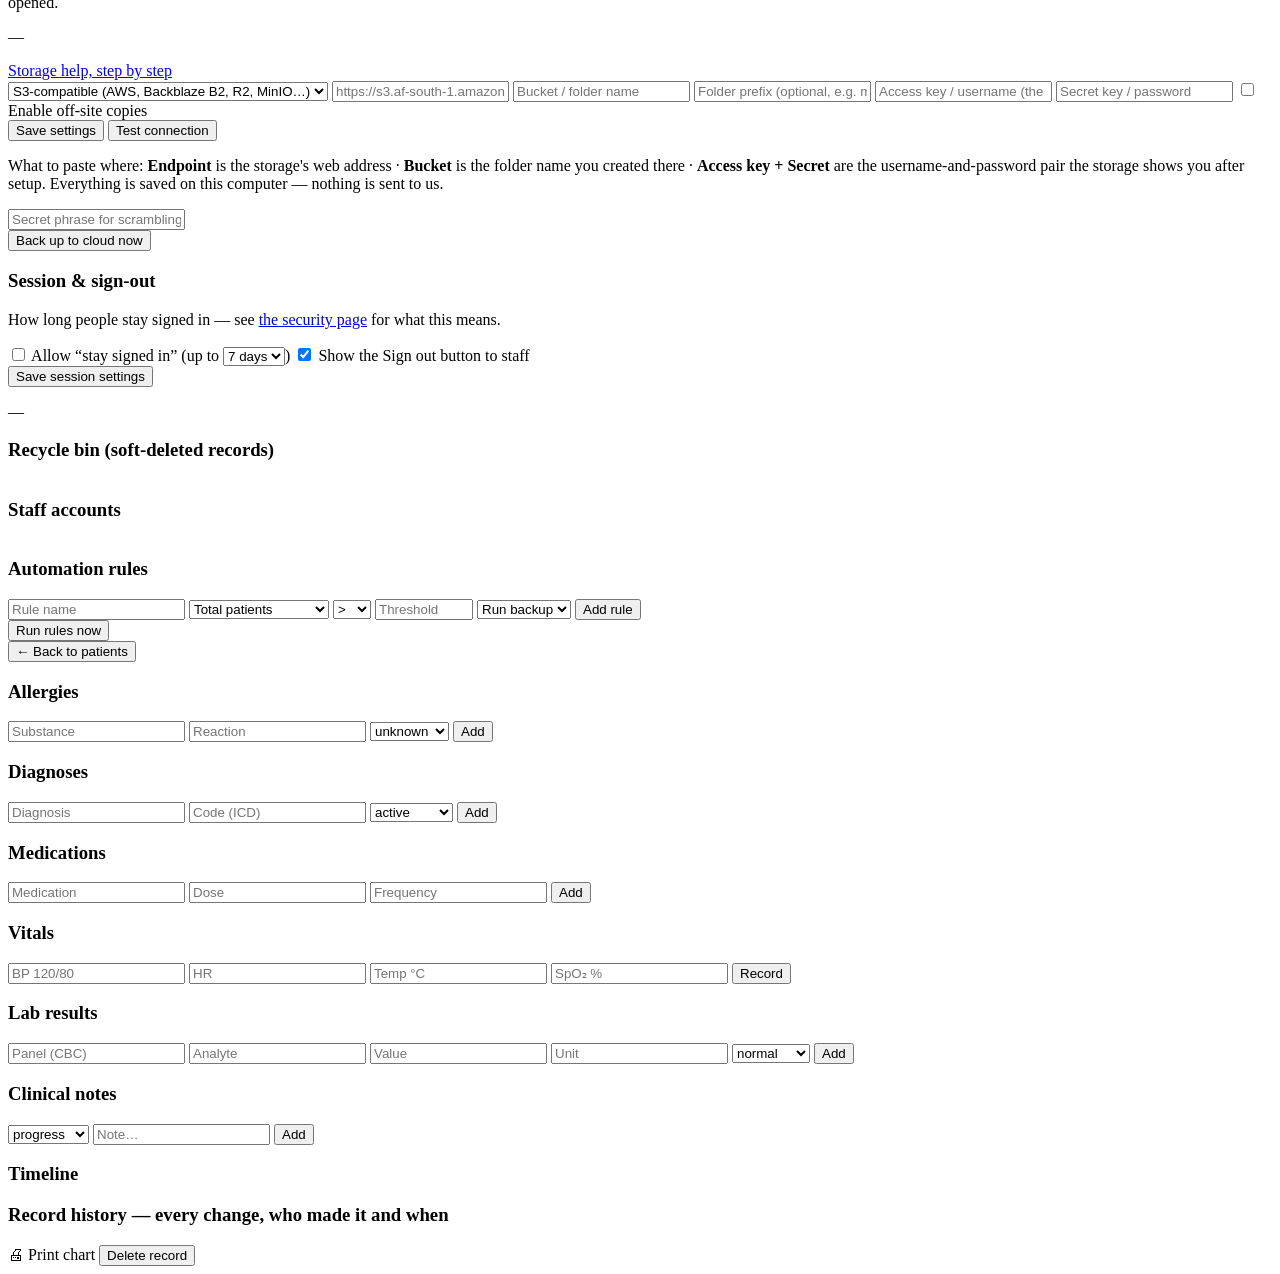
==== commit d42ff175: "feat(analytics): dedicated analytics view with live trends and storage status The Reports view answe" ====
--- a/app/server/web/app.html
+++ b/app/server/web/app.html
@@ -40,6 +40,7 @@
       <button class="nav-btn" data-view="directory">🗂 Directory</button>
       <button class="nav-btn" data-view="appointments">🗓 Appointments</button>
       <button class="nav-btn" data-view="reports">📊 Reports</button>
+      <button class="nav-btn" data-view="analytics">📈 Analytics</button>
       <button class="nav-btn" data-view="access" id="nav-access">🗝 Access</button>
       <button class="nav-btn" data-view="settings" id="nav-settings">⚙ Settings</button>
       <button class="nav-btn" data-view="activity">⧗ Activity</button>
@@ -176,6 +177,41 @@
             <button class="btn" data-export="audit" data-fmt="csv">Audit trail → CSV</button>
             <button class="btn" data-export="patients" data-fmt="json">Directory → JSON</button>
           </div>
+        </div>
+      </section>
+
+      <section id="view-analytics" class="view hidden">
+        <h2>Analytics</h2>
+        <p class="muted">Live numbers from your database — everything here can also be downloaded as CSV or JSON for spreadsheets and deeper analysis.</p>
+        <div class="stat-grid">
+          <div class="stat"><div class="stat-num" id="an-patients">–</div><div class="muted">Patients on file</div></div>
+          <div class="stat"><div class="stat-num" id="an-today">–</div><div class="muted">Appointments today</div></div>
+          <div class="stat"><div class="stat-num" id="an-dx">–</div><div class="muted">Active diagnoses</div></div>
+          <div class="stat"><div class="stat-num" id="an-crit">–</div><div class="muted">Critical labs</div></div>
+        </div>
+        <div class="two-col">
+          <div class="card">
+            <h3>New registrations, last 12 weeks</h3>
+            <table id="an-weeks" class="table"></table>
+          </div>
+          <div class="card">
+            <h3>Appointments, last 30 days</h3>
+            <table id="an-funnel" class="table"></table>
+          </div>
+        </div>
+        <div class="two-col">
+          <div class="card">
+            <h3>Most recorded conditions</h3>
+            <table id="an-dx-list" class="table"></table>
+          </div>
+          <div class="card">
+            <h3>Documentation workload, last 30 days</h3>
+            <table id="an-work" class="table"></table>
+          </div>
+        </div>
+        <div class="card">
+          <h3>Storage</h3>
+          <p class="muted small" id="an-storage">—</p>
         </div>
       </section>
 
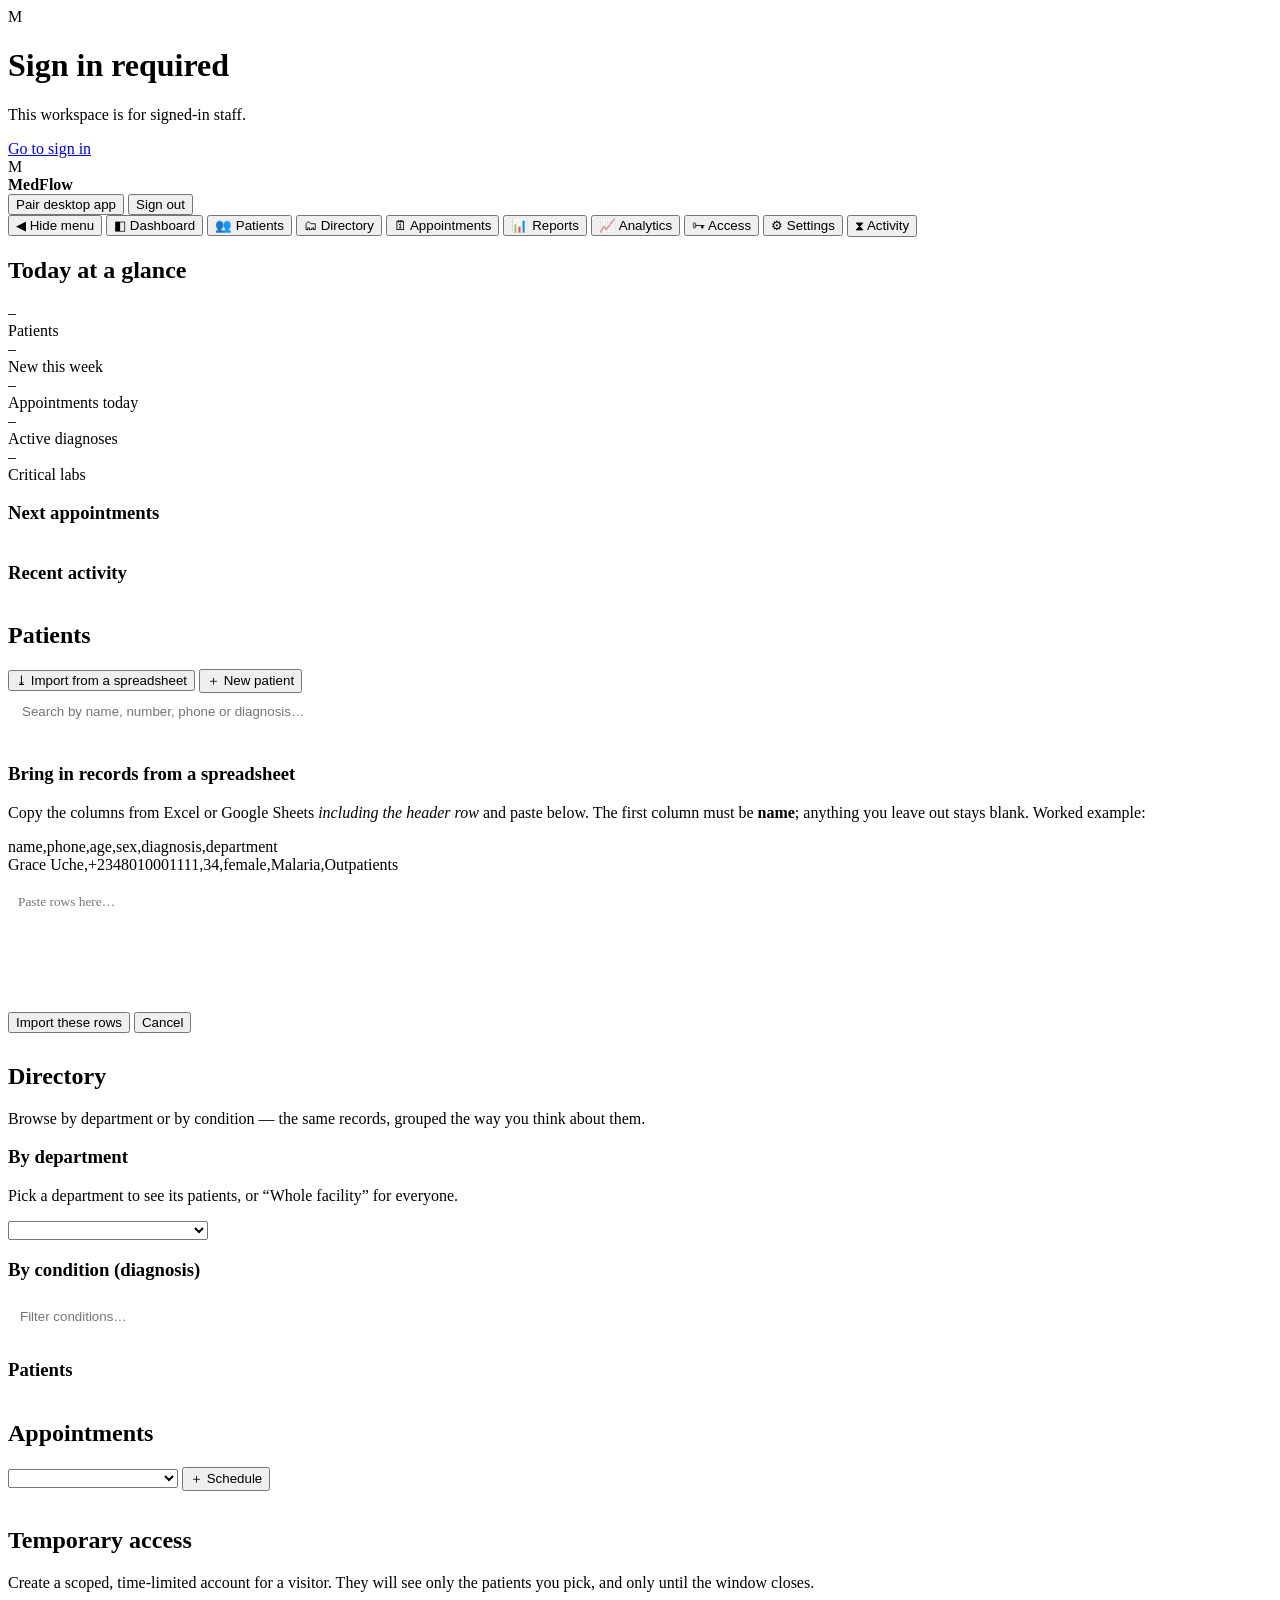
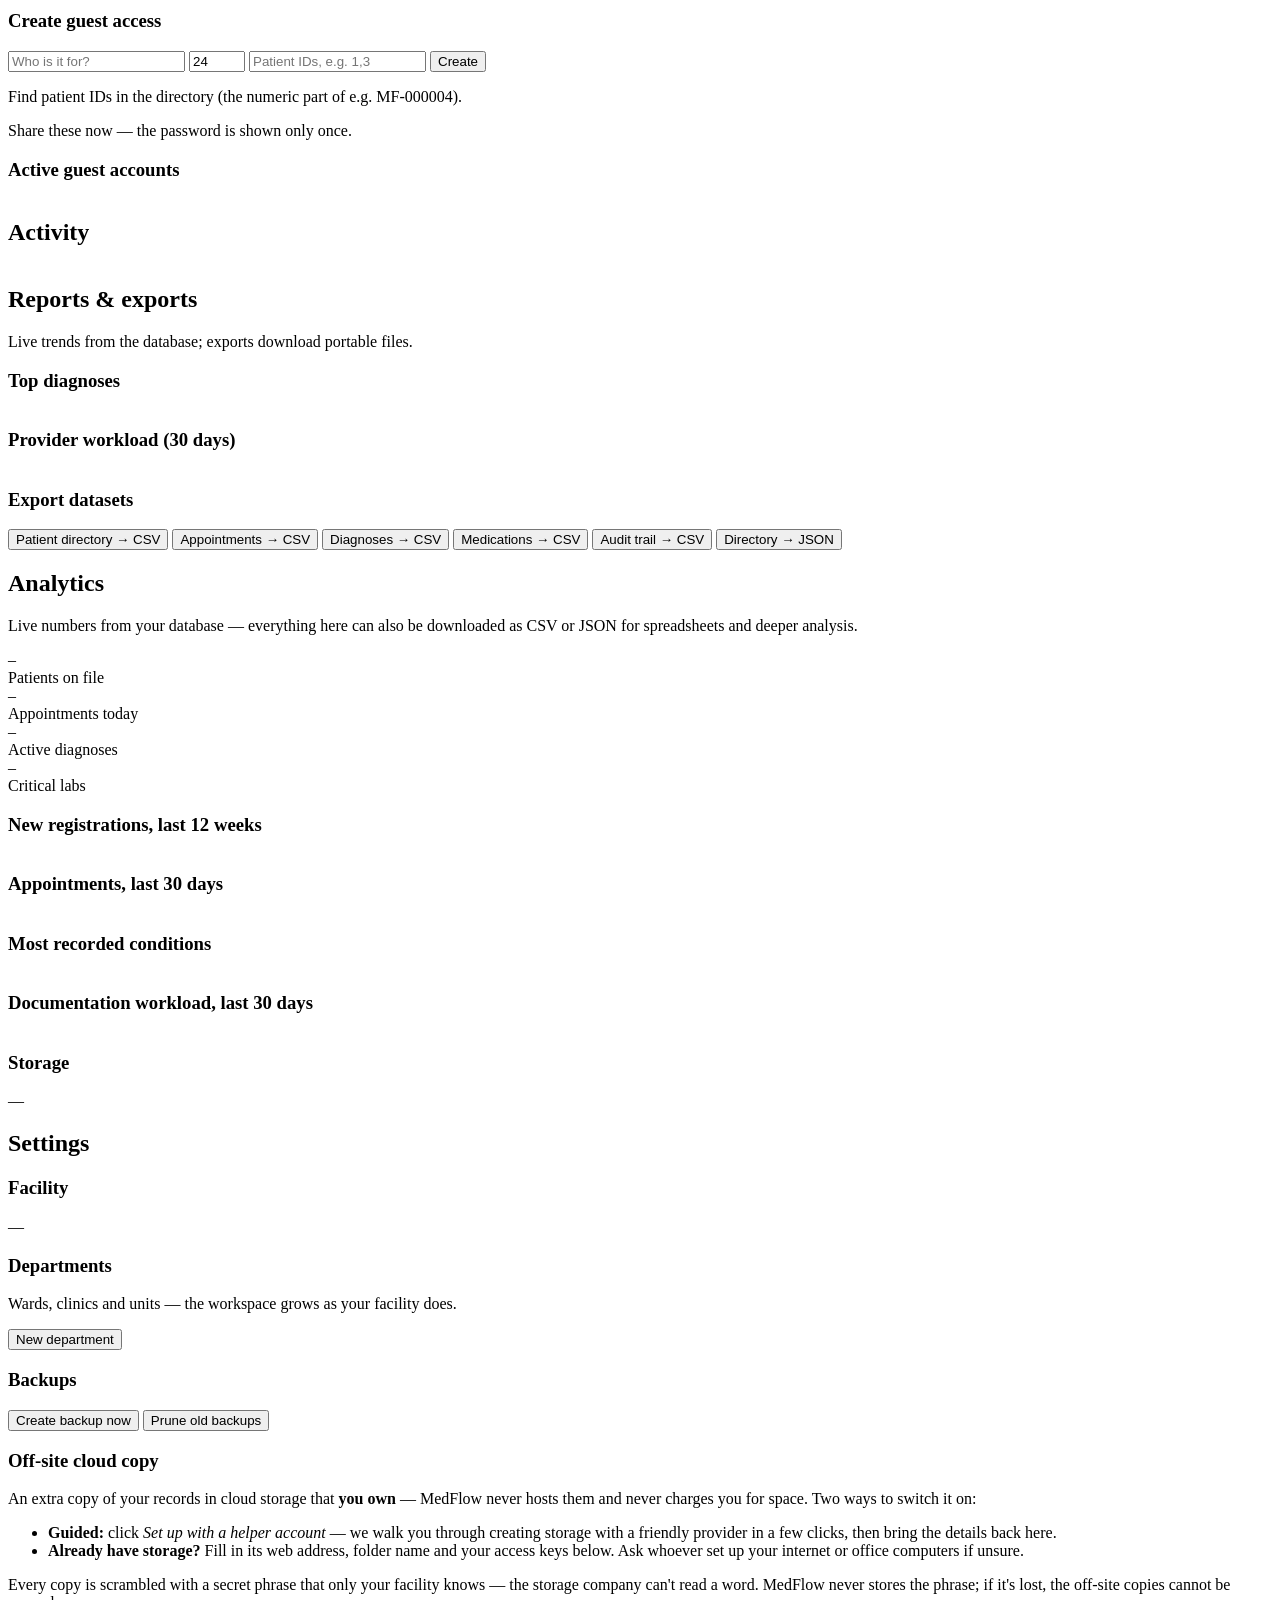
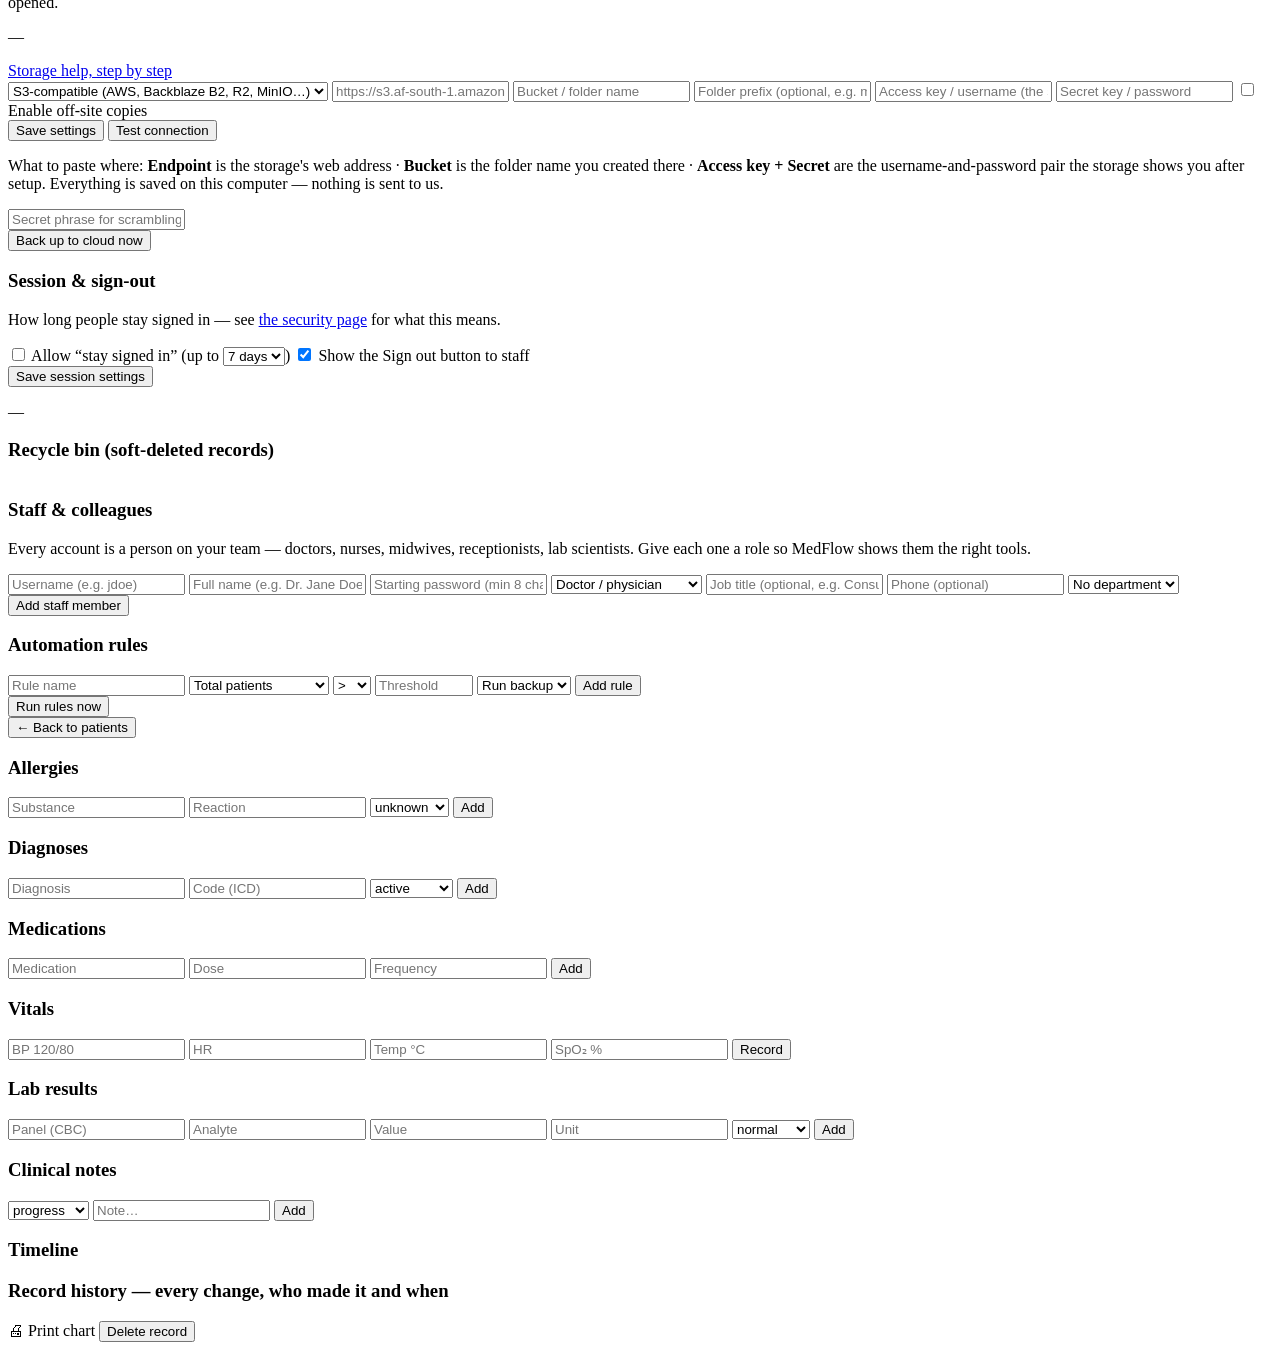
==== commit ffd388eb: "feat(org): staff profiles with job title, department and phone — editable "Colleagues" are people, n" ====
--- a/app/server/web/app.html
+++ b/app/server/web/app.html
@@ -295,7 +295,25 @@
           </div>
           <div>
             <div class="card" id="staff-card">
-              <h3>Staff accounts</h3>
+              <h3>Staff &amp; colleagues</h3>
+              <p class="muted small">Every account is a person on your team — doctors, nurses, midwives, receptionists, lab scientists. Give each one a role so MedFlow shows them the right tools.</p>
+              <form id="staff-form" class="inline-form">
+                <input name="username" placeholder="Username (e.g. jdoe)" required>
+                <input name="display_name" placeholder="Full name (e.g. Dr. Jane Doe)" required>
+                <input name="password" type="password" placeholder="Starting password (min 8 chars)" required>
+                <select name="role" title="What they do">
+                  <option value="physician">Doctor / physician</option>
+                  <option value="nurse">Nurse / midwife</option>
+                  <option value="reception">Front desk / reception</option>
+                  <option value="technician">Lab / technician</option>
+                  <option value="viewer">View only</option>
+                  <option value="administrator">Administrator</option>
+                </select>
+                <input name="job_title" placeholder="Job title (optional, e.g. Consultant)">
+                <input name="phone" placeholder="Phone (optional)">
+                <select id="staff-unit" name="unit_id" title="Department"><option value="">No department</option></select>
+                <button class="btn primary">Add staff member</button>
+              </form>
               <table id="staff-table" class="table"></table>
             </div>
             <div class="card" id="automation-card">
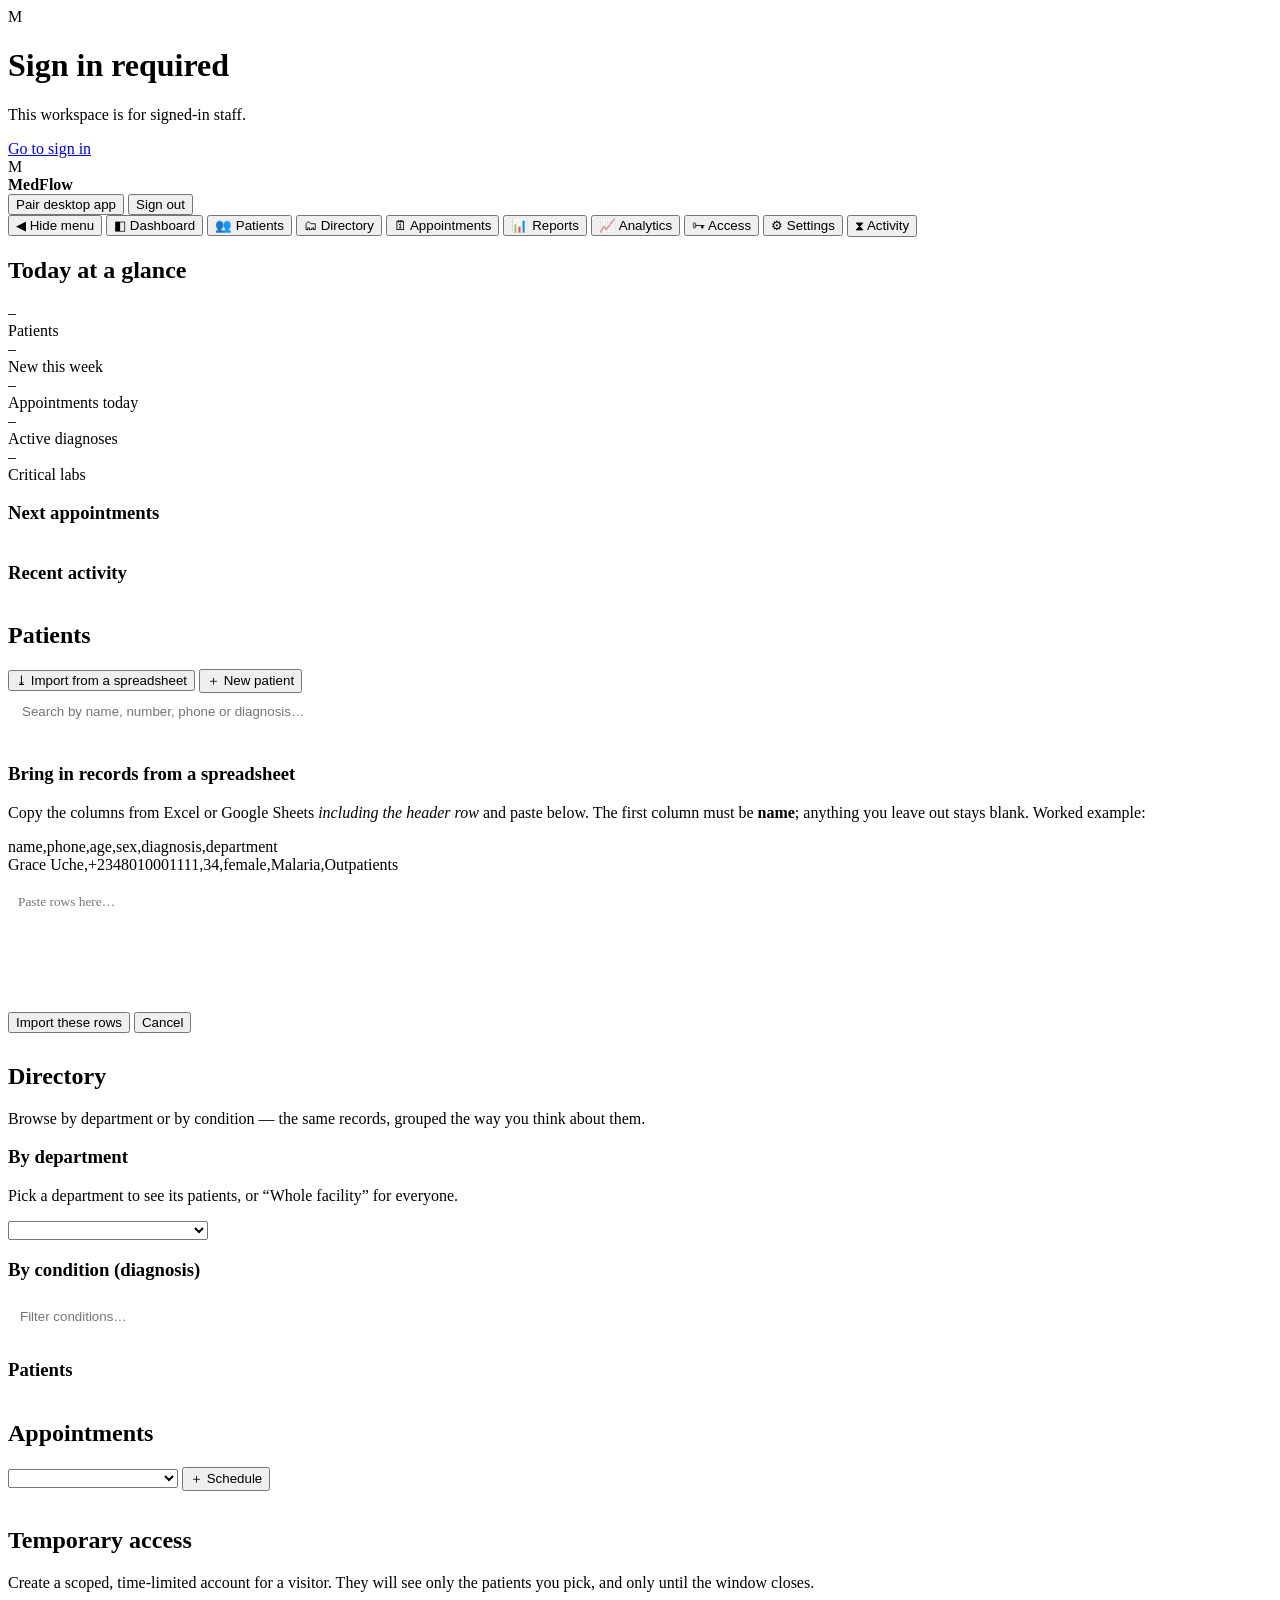
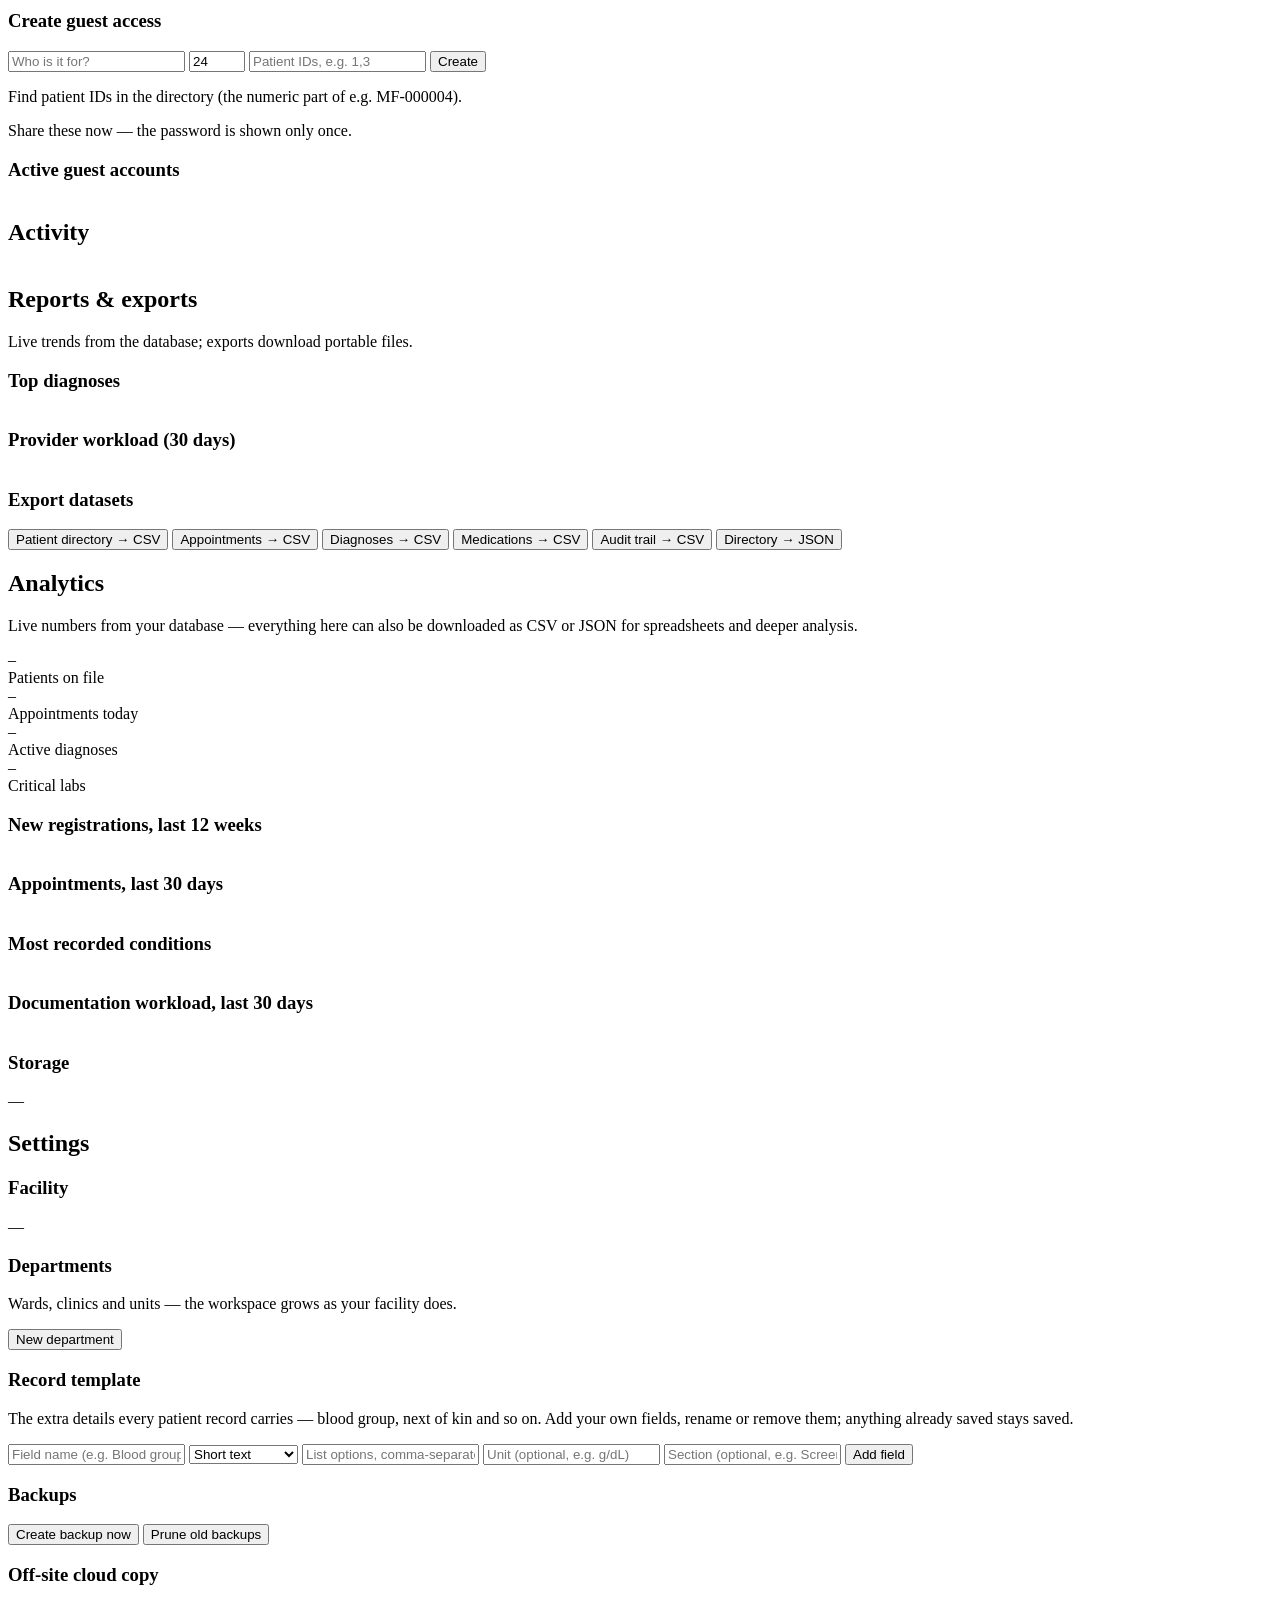
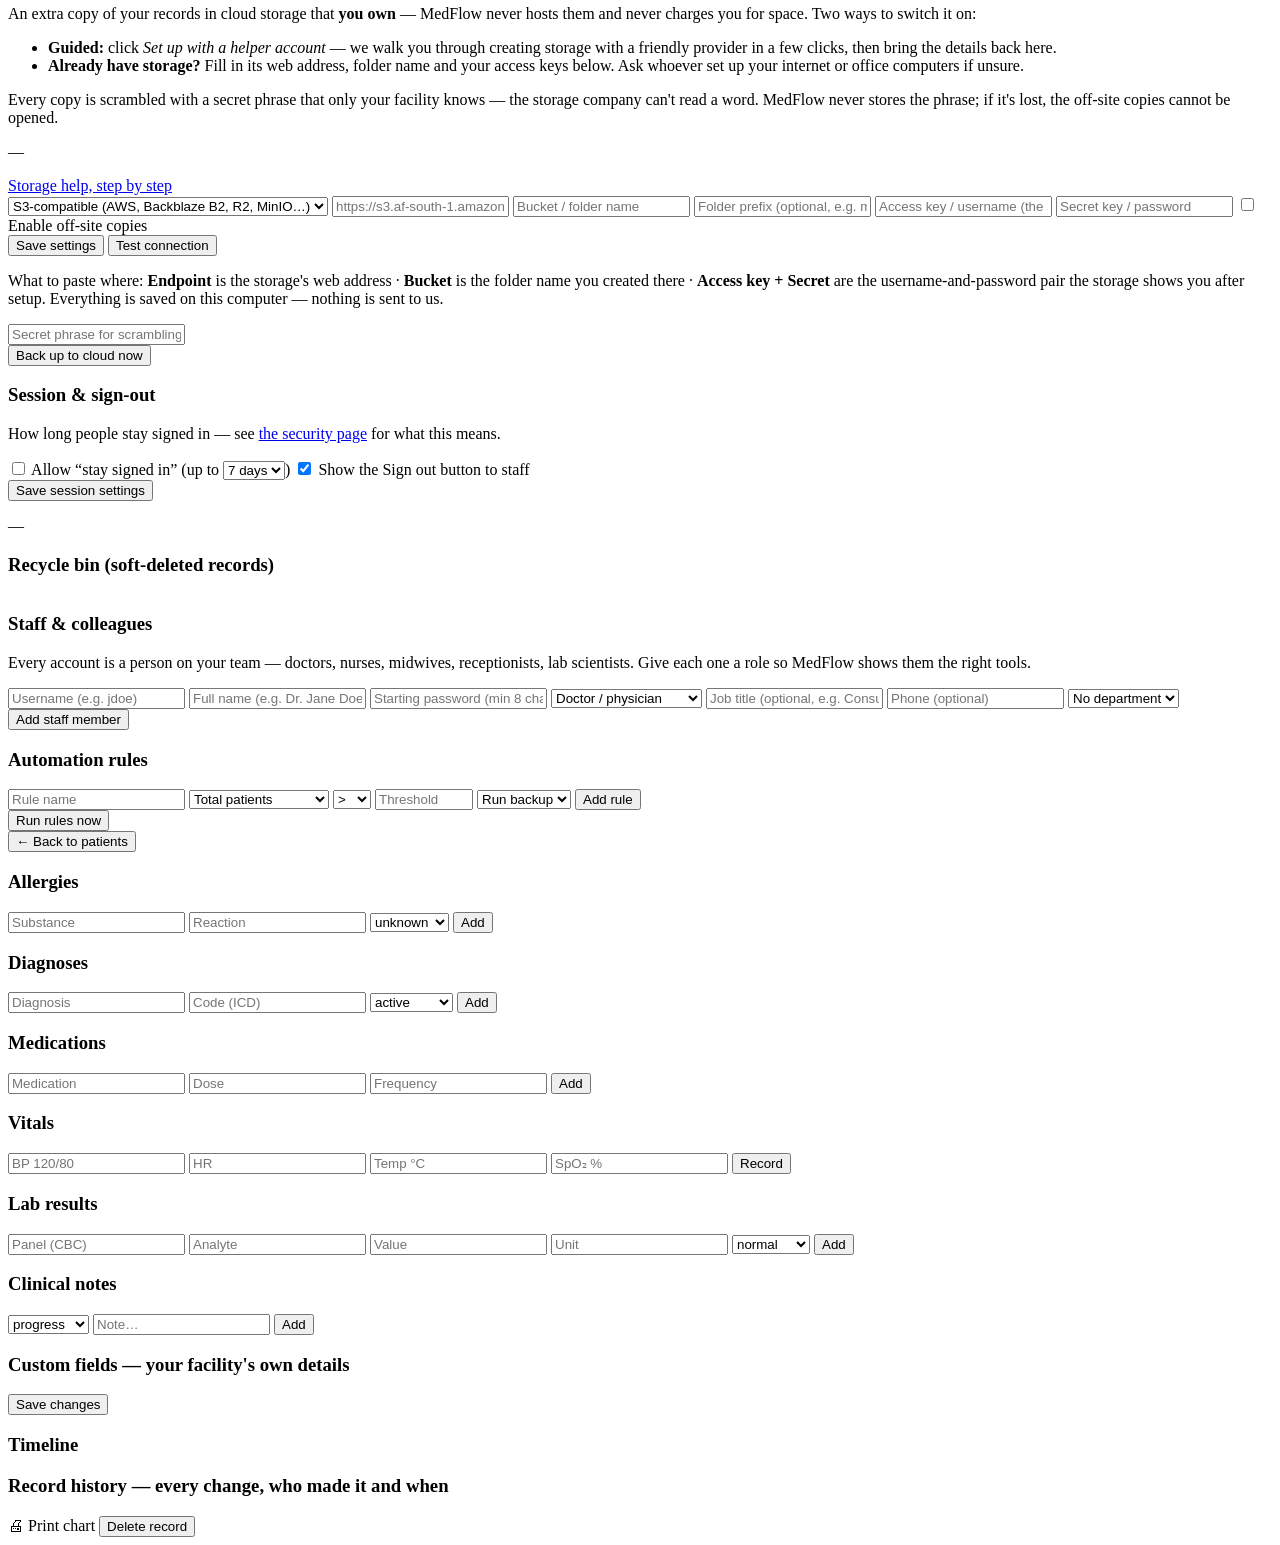
==== commit 446c6820: "feat(template): facility-defined record fields with per-patient values Clinics can now shape their o" ====
--- a/app/server/web/app.html
+++ b/app/server/web/app.html
@@ -230,6 +230,24 @@
                 <button id="btn-dept-new" class="btn primary">New department</button>
               </div>
               <table id="departments-table" class="table"></table>
+            </div>
+            <div class="card" id="template-card">
+              <h3>Record template</h3>
+              <p class="muted small">The extra details every patient record carries — blood group, next of kin and so on. Add your own fields, rename or remove them; anything already saved stays saved.</p>
+              <form id="template-form" class="inline-form">
+                <input name="label" placeholder="Field name (e.g. Blood group)" required>
+                <select name="value_type" title="Kind of answer">
+                  <option value="text">Short text</option>
+                  <option value="number">Number</option>
+                  <option value="date">Date</option>
+                  <option value="choice">Pick from a list</option>
+                </select>
+                <input name="choices" placeholder="List options, comma-separated (for pick-lists)">
+                <input name="unit" placeholder="Unit (optional, e.g. g/dL)">
+                <input name="section" placeholder="Section (optional, e.g. Screening)">
+                <button class="btn primary">Add field</button>
+              </form>
+              <table id="template-table" class="table"></table>
             </div>
             <div class="card">
               <h3>Backups</h3>
@@ -421,6 +439,11 @@
               </form>
             </div>
             <div class="card">
+              <h3>Custom fields <span class="hint-inline">— your facility's own details</span></h3>
+              <div id="chart-template"></div>
+              <div class="chip-row"><button id="btn-template-save" class="btn">Save changes</button></div>
+            </div>
+            <div class="card">
               <h3>Timeline</h3><ul id="chart-timeline" class="list"></ul>
             </div>
             <div class="card">
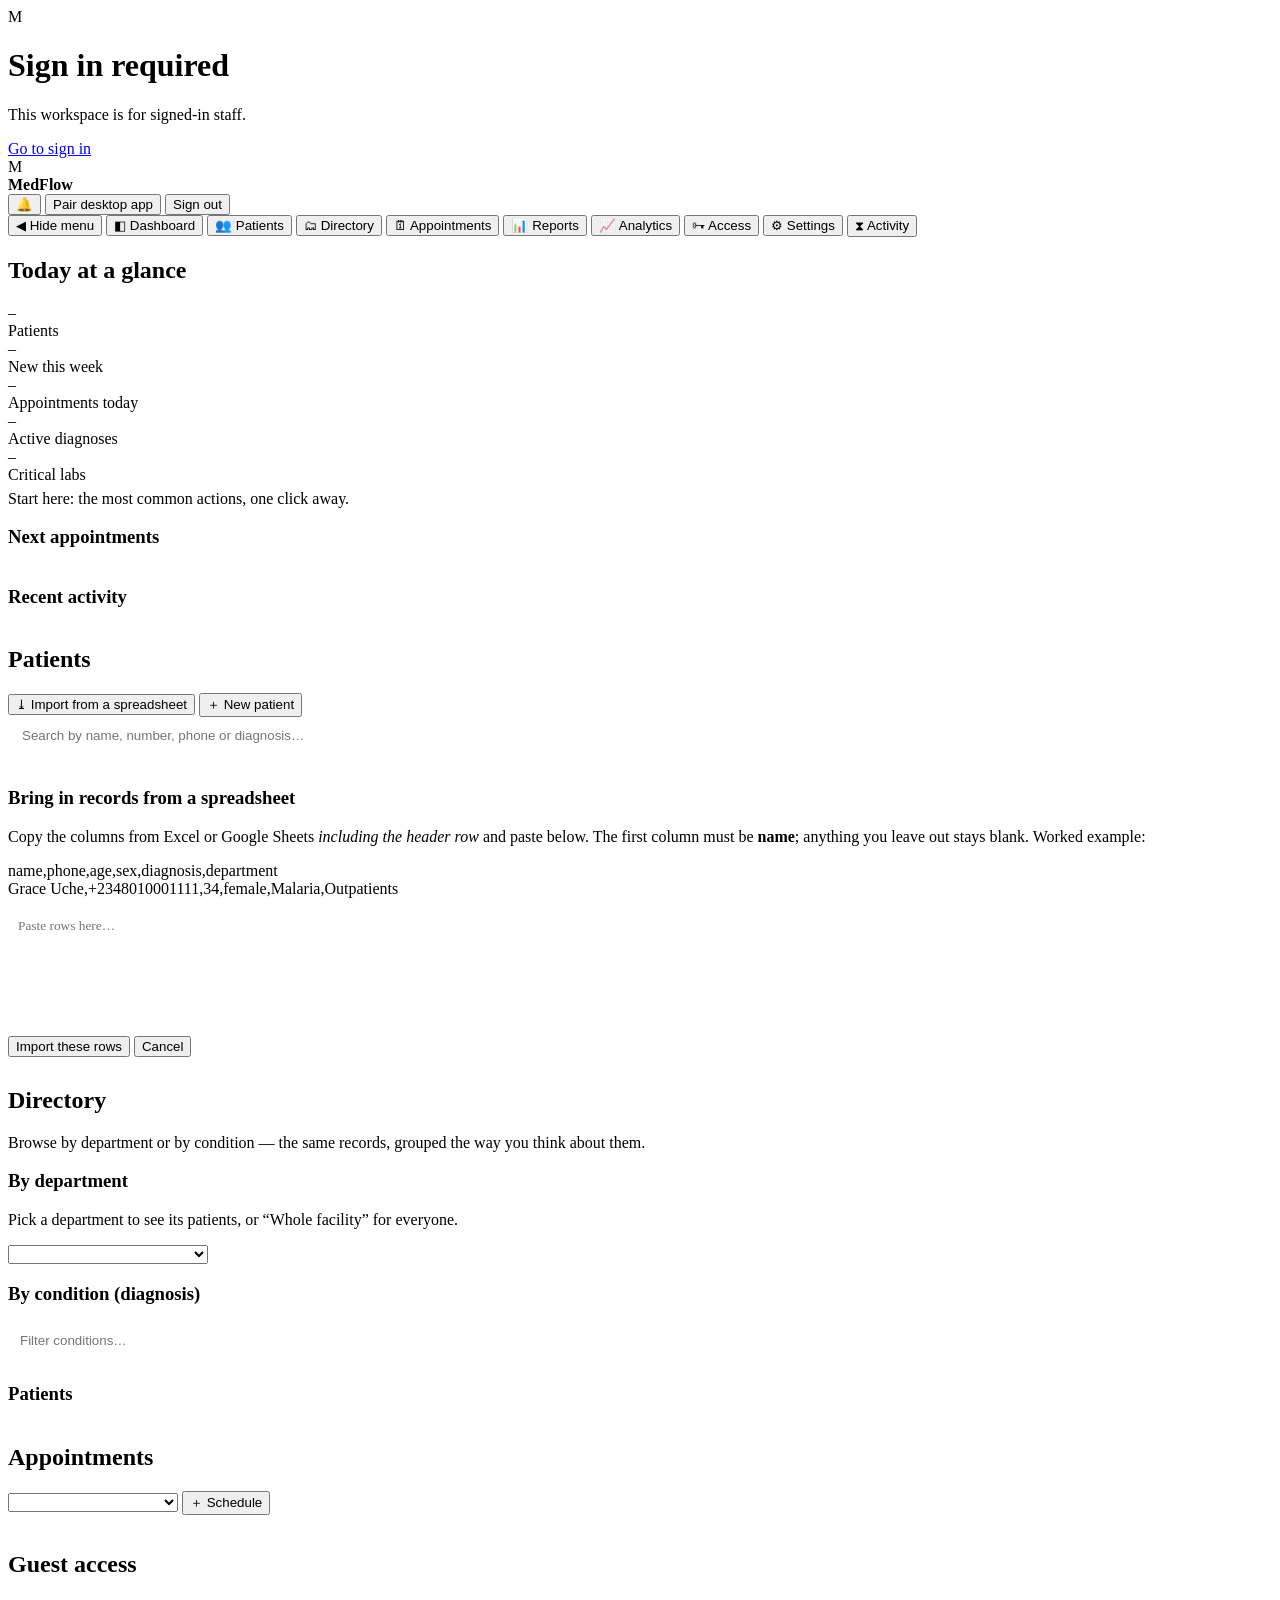
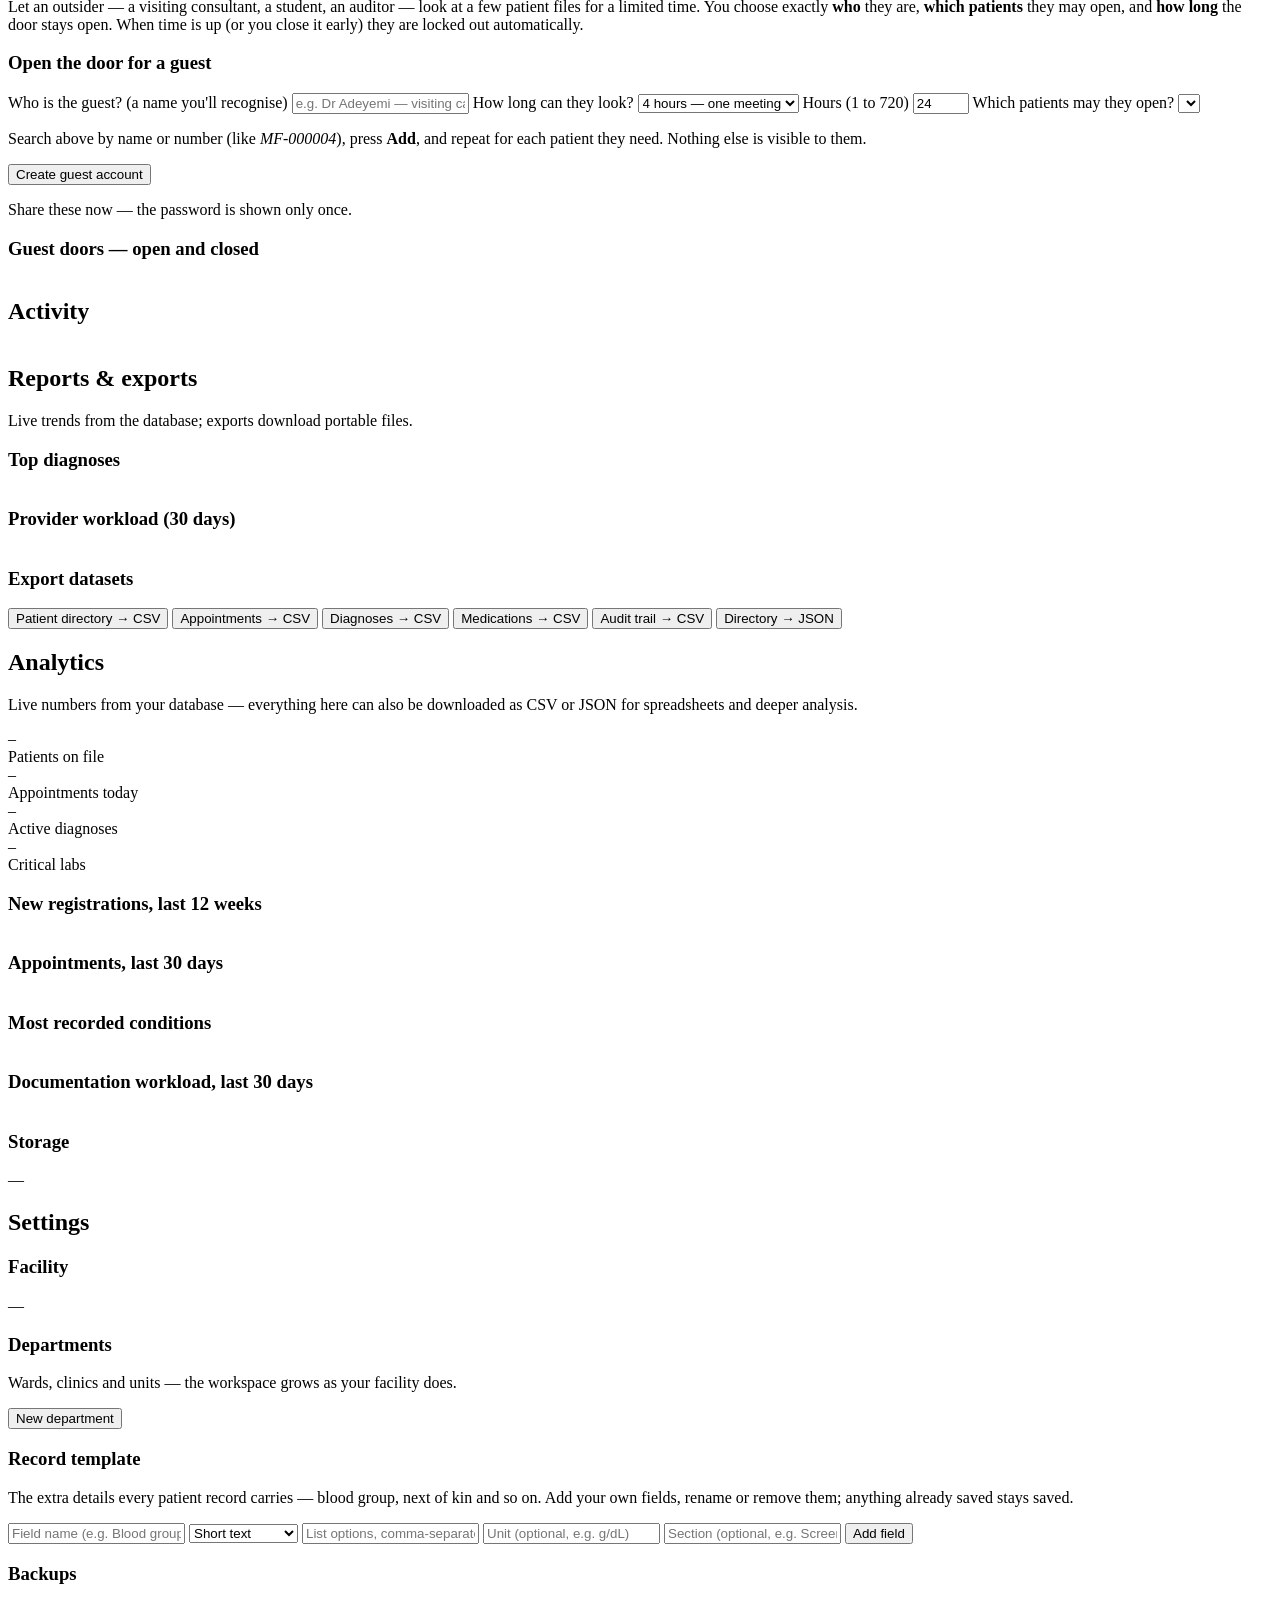
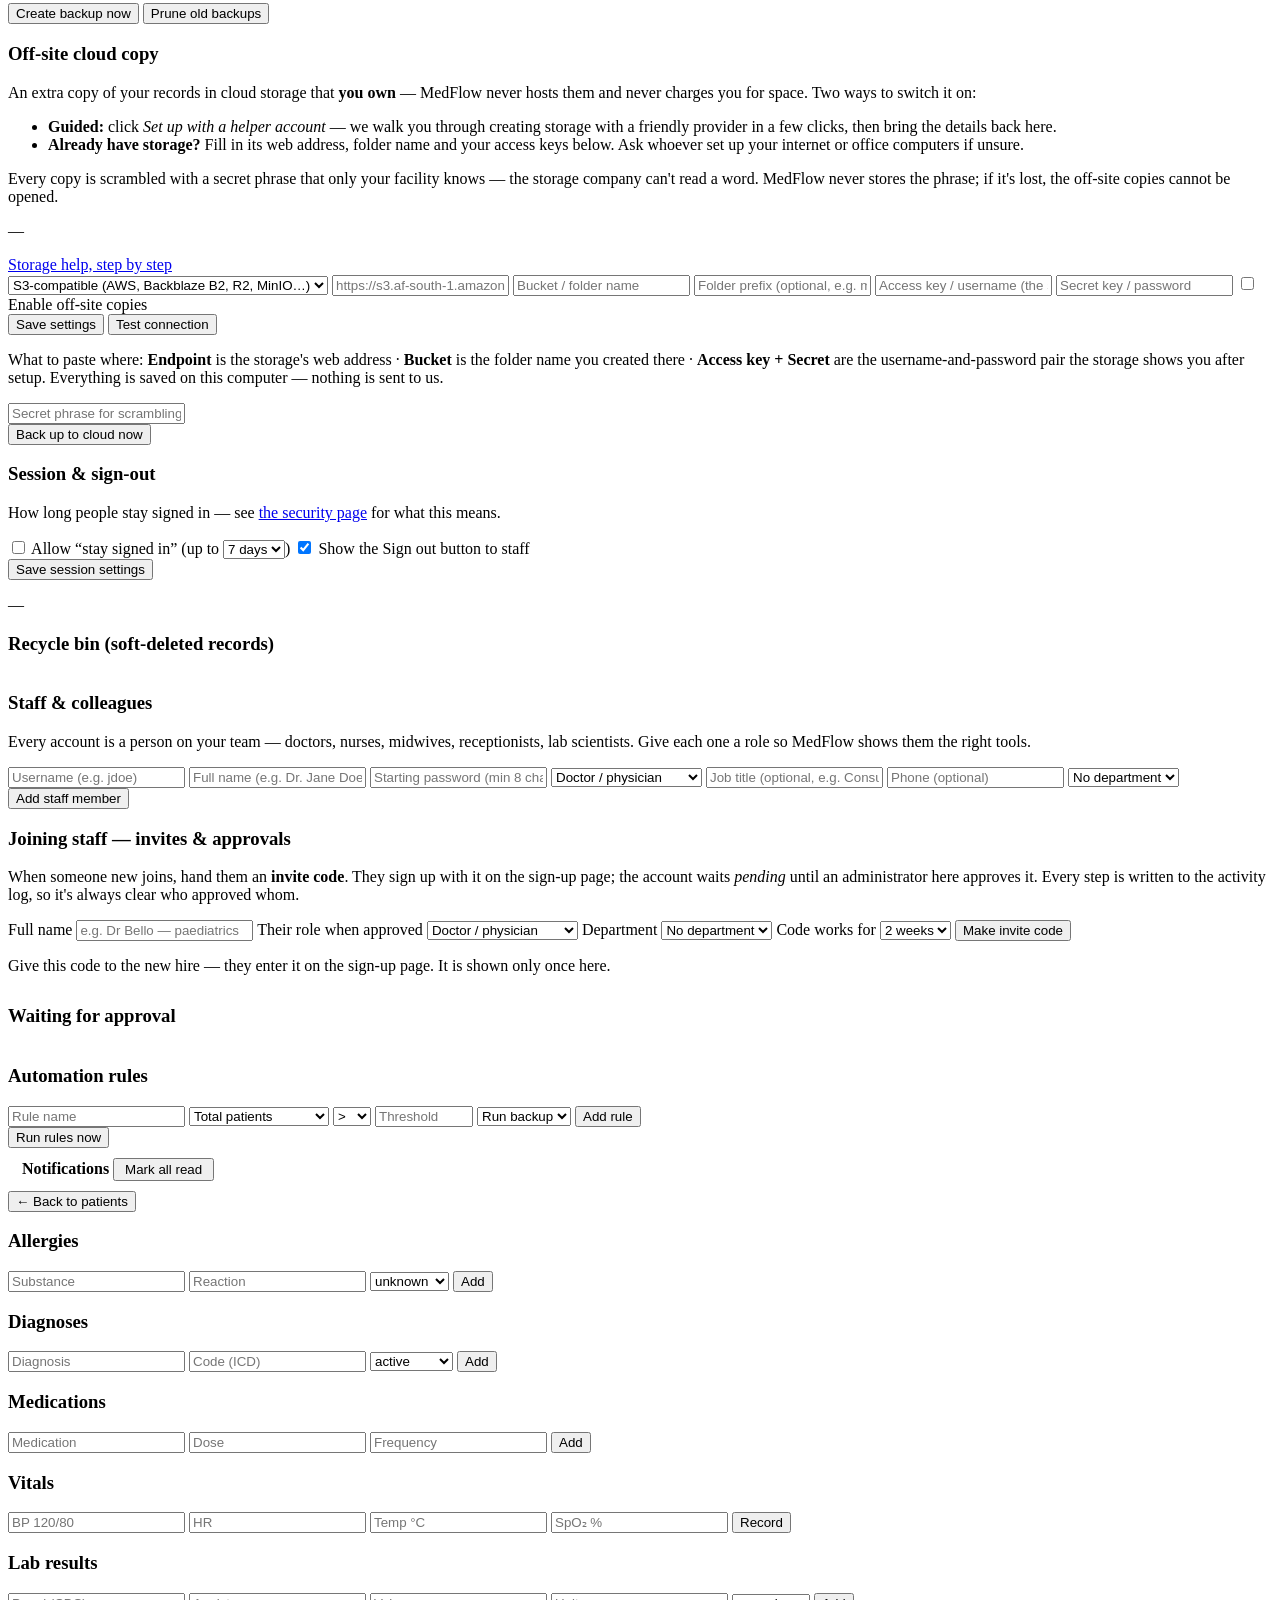
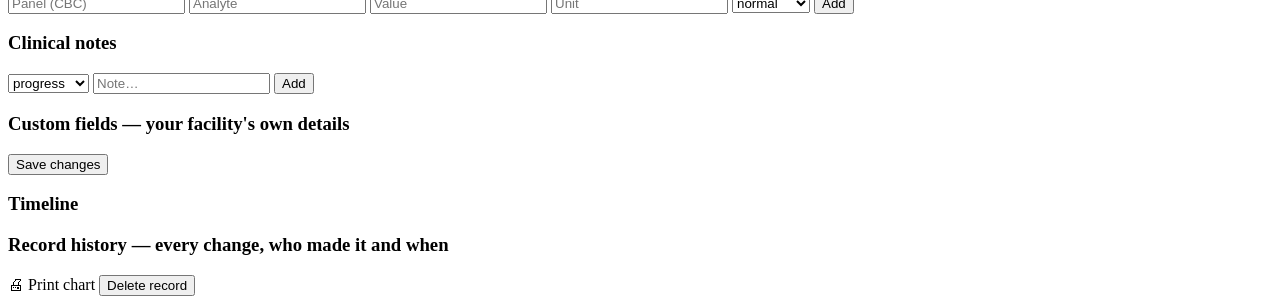
==== commit c12df0a1: "feat(workspace): notifications bell, staff onboarding with approvals, multi-department patients, cal" ====
--- a/app/server/web/app.html
+++ b/app/server/web/app.html
@@ -26,6 +26,9 @@
       <span id="facility-label" class="muted"></span>
     </div>
     <div class="top-actions">
+      <button id="btn-bell" class="btn ghost bell" title="Notifications">
+        🔔<span id="bell-badge" class="bell-badge hidden"></span>
+      </button>
       <span id="whoami" class="muted"></span>
       <button id="btn-pair-desktop" class="btn ghost hidden" title="Let the desktop app sign in with this session">Pair desktop app</button>
       <button id="btn-logout" class="btn ghost">Sign out</button>
@@ -59,6 +62,10 @@
           <div class="stat"><div class="stat-num" id="st-dx">–</div><div class="muted">Active diagnoses</div></div>
           <div class="stat"><div class="stat-num" id="st-crit">–</div><div class="muted">Critical labs</div></div>
         </div>
+        <div class="row-between" style="margin:6px 0 14px">
+          <span class="muted small">Start here: the most common actions, one click away.</span>
+          <button id="btn-dash-new-patient" class="btn primary" style="display:none">＋ Register a new patient</button>
+        </div>
         <div class="two-col">
           <div class="card"><h3>Next appointments</h3><table id="dash-appts" class="table"></table></div>
           <div class="card"><h3>Recent activity</h3><table id="dash-activity" class="table"></table></div>
@@ -126,25 +133,48 @@
       </section>
 
       <section id="view-access" class="view hidden">
-        <h2>Temporary access</h2>
-        <p class="muted">Create a scoped, time-limited account for a visitor. They will see
-           only the patients you pick, and only until the window closes.</p>
+        <h2>Guest access</h2>
+        <p class="muted">Let an outsider — a visiting consultant, a student, an auditor —
+           look at a few patient files for a limited time. You choose exactly
+           <strong>who</strong> they are, <strong>which patients</strong> they may open,
+           and <strong>how long</strong> the door stays open. When time is up (or you
+           close it early) they are locked out automatically.</p>
         <div class="card">
-          <h3>Create guest access</h3>
+          <h3>Open the door for a guest</h3>
           <form id="temp-form" class="inline-form">
-            <input name="label" placeholder="Who is it for?" required>
-            <input name="hours" type="number" min="1" max="720" value="24" style="max-width:110px" title="Hours of access">
-            <input name="patient_ids" placeholder="Patient IDs, e.g. 1,3" required>
-            <button class="btn primary">Create</button>
+            <label>Who is the guest? (a name you'll recognise)
+              <input name="label" placeholder="e.g. Dr Adeyemi — visiting cardiologist" required
+                     title="Anything that helps you remember who this access was for.">
+            </label>
+            <label>How long can they look?
+              <select name="hours_preset" id="temp-duration" title="The door closes by itself when time is up.">
+                <option value="4">4 hours — one meeting</option>
+                <option value="24">1 day</option>
+                <option value="72">3 days</option>
+                <option value="168">1 week</option>
+                <option value="custom">Other…</option>
+              </select>
+            </label>
+            <label id="temp-custom-wrap" class="hidden">Hours (1 to 720)
+              <input name="hours" type="number" min="1" max="720" value="24" style="max-width:110px">
+            </label>
+            <label>Which patients may they open?
+              <select name="patient_pick" id="temp-patient-pick"
+                      title="Start typing a name or patient number, then press Add. Repeat for each patient.">
+              </select>
+            </label>
+            <div id="temp-picked" class="chip-row"></div>
+            <p class="muted small">Search above by name or number (like <em>MF-000004</em>), press <strong>Add</strong>,
+               and repeat for each patient they need. Nothing else is visible to them.</p>
+            <button class="btn primary">Create guest account</button>
           </form>
-          <p class="muted small">Find patient IDs in the directory (the numeric part of e.g. MF-000004).</p>
           <div id="temp-credential" class="hidden" style="margin-top:12px">
             <div class="code" id="temp-credential-text"></div>
             <p class="ok small">Share these now — the password is shown only once.</p>
           </div>
         </div>
         <div class="card">
-          <h3>Active guest accounts</h3>
+          <h3>Guest doors — open and closed</h3>
           <table id="temp-table" class="table"></table>
         </div>
       </section>
@@ -217,13 +247,14 @@
 
       <section id="view-settings" class="view hidden">
         <h2>Settings</h2>
-        <div class="two-col">
+        <nav id="settings-nav" class="settings-nav" aria-label="Settings sections"></nav>
+        <div class="two-col" id="settings-body">
           <div>
-            <div class="card">
+            <div class="card" id="set-facility">
               <h3>Facility</h3>
               <p class="muted" id="settings-facility">—</p>
             </div>
-            <div class="card" id="departments-card">
+            <div class="card" id="set-departments">
               <h3>Departments</h3>
               <p class="muted small">Wards, clinics and units — the workspace grows as your facility does.</p>
               <div class="chip-row">
@@ -231,7 +262,7 @@
               </div>
               <table id="departments-table" class="table"></table>
             </div>
-            <div class="card" id="template-card">
+            <div class="card" id="set-template">
               <h3>Record template</h3>
               <p class="muted small">The extra details every patient record carries — blood group, next of kin and so on. Add your own fields, rename or remove them; anything already saved stays saved.</p>
               <form id="template-form" class="inline-form">
@@ -249,7 +280,7 @@
               </form>
               <table id="template-table" class="table"></table>
             </div>
-            <div class="card">
+            <div class="card" id="set-backups">
               <h3>Backups</h3>
               <div class="chip-row">
                 <button id="btn-backup-now" class="btn primary">Create backup now</button>
@@ -257,7 +288,7 @@
               </div>
               <table id="backups-table" class="table"></table>
             </div>
-            <div class="card" id="cloud-card">
+            <div class="card" id="set-cloud">
               <h3>Off-site cloud copy</h3>
               <p class="muted small">An extra copy of your records in cloud storage that <strong>you own</strong> — MedFlow never hosts them and never charges you for space. Two ways to switch it on:</p>
               <ul class="plain-list">
@@ -294,7 +325,7 @@
               </form>
               <p id="cloud-msg" class="muted small hidden"></p>
             </div>
-            <div class="card">
+            <div class="card" id="set-session">
               <h3>Session &amp; sign-out</h3>
               <p class="muted small">How long people stay signed in — see <a href="/security">the security page</a> for what this means.</p>
               <div class="inline-form" id="session-form">
@@ -306,13 +337,13 @@
                 <p class="muted small" id="session-status">—</p>
               </div>
             </div>
-            <div class="card">
+            <div class="card" id="set-bin">
               <h3>Recycle bin (soft-deleted records)</h3>
               <table id="bin-table" class="table"></table>
             </div>
           </div>
           <div>
-            <div class="card" id="staff-card">
+            <div class="card" id="set-staff">
               <h3>Staff &amp; colleagues</h3>
               <p class="muted small">Every account is a person on your team — doctors, nurses, midwives, receptionists, lab scientists. Give each one a role so MedFlow shows them the right tools.</p>
               <form id="staff-form" class="inline-form">
@@ -334,7 +365,47 @@
               </form>
               <table id="staff-table" class="table"></table>
             </div>
-            <div class="card" id="automation-card">
+            <div class="card" id="set-onboarding">
+              <h3>Joining staff — invites &amp; approvals</h3>
+              <p class="muted small">When someone new joins, hand them an <strong>invite code</strong>. They sign up
+                 with it on the sign-up page; the account waits <em>pending</em> until an administrator
+                 here approves it. Every step is written to the activity log, so it's always
+                 clear who approved whom.</p>
+              <form id="invite-form" class="inline-form">
+                <label>Full name
+                  <input name="label" placeholder="e.g. Dr Bello — paediatrics">
+                </label>
+                <label>Their role when approved
+                  <select name="role" title="What they'll be allowed to do once approved.">
+                    <option value="physician">Doctor / physician</option>
+                    <option value="nurse">Nurse / midwife</option>
+                    <option value="reception">Front desk / reception</option>
+                    <option value="technician">Lab / technician</option>
+                    <option value="viewer">View only</option>
+                    <option value="administrator">Administrator</option>
+                  </select>
+                </label>
+                <label>Department
+                  <select name="unit_id" id="invite-unit"><option value="">No department</option></select>
+                </label>
+                <label>Code works for
+                  <select name="days_valid">
+                    <option value="7">1 week</option>
+                    <option value="14" selected>2 weeks</option>
+                    <option value="30">30 days</option>
+                  </select>
+                </label>
+                <button class="btn primary">Make invite code</button>
+              </form>
+              <div id="invite-code-out" class="hidden" style="margin-top:8px">
+                <div class="code" id="invite-code-text"></div>
+                <p class="ok small">Give this code to the new hire — they enter it on the sign-up page. It is shown only once here.</p>
+              </div>
+              <table id="invites-table" class="table"></table>
+              <h3 style="margin-top:14px">Waiting for approval</h3>
+              <table id="pending-table" class="table"></table>
+            </div>
+            <div class="card" id="set-automation">
               <h3>Automation rules</h3>
               <form id="rule-form" class="inline-form">
                 <input name="name" placeholder="Rule name" required>
@@ -363,6 +434,14 @@
         </div>
       </section>
 
+      <div id="notif-panel" class="notif-panel hidden">
+        <div class="row-between" style="padding:10px 14px;border-bottom:1px solid var(--line)">
+          <strong>Notifications</strong>
+          <button id="btn-notif-all-read" class="btn ghost" style="padding:2px 10px">Mark all read</button>
+        </div>
+        <div id="notif-list" class="notif-list"></div>
+      </div>
+
       <dialog id="dlg-pairing">
         <form method="dialog" id="form-pairing" class="dlg-form">
           <h3>Pair the desktop app</h3>
@@ -378,6 +457,7 @@
       <section id="view-chart" class="view hidden">
         <button class="btn ghost" id="btn-back">← Back to patients</button>
         <div id="chart-head"></div>
+        <div class="chip-row" id="chart-departments" style="margin-bottom:12px"></div>
         <div class="two-col">
           <div>
             <div class="card">
@@ -462,43 +542,91 @@
 </div>
 
 <dialog id="dlg-patient">
-  <form method="dialog" id="form-patient" class="dlg-form">
+  <form method="dialog" id="form-patient" class="dlg-form" novalidate>
     <h3 id="dlg-patient-title">New patient</h3>
+    <p class="muted small">Only <strong>full name</strong> is required to save — everything else can be filled in later on the patient's page.</p>
     <div class="grid2">
-      <label>Full name<input name="name" required></label>
-      <label>Age<input name="age" type="number" min="0" max="130"></label>
-      <label>Sex<select name="sex"><option value=""></option><option>female</option><option>male</option><option>other</option></select></label>
-      <label>Date of birth<input name="date_of_birth" type="date"></label>
-      <label>Phone<input name="phone"></label>
-      <label>Email<input name="email" type="email"></label>
-      <label>Department<select name="department_id" id="form-dept"><option value="">— none —</option></select></label>
-      <label>Blood pressure<input name="blood_pressure" placeholder="120/80"></label>
-      <label>Heart rate<input name="heart_rate" type="number"></label>
-      <label>Weight (kg)<input name="weight" type="number" step="0.1"></label>
+      <label>Full name *<input name="name" required
+        title="The patient's full name, e.g. Grace Uche — letters, spaces and hyphens only.">
+      </label>
+      <label>Phone
+        <input name="phone" title="A number we can reach the patient on, e.g. +2348012345678.">
+      </label>
+      <label>Sex
+        <select name="sex" title="The patient's sex — used for clinical dosing and screening rules.">
+          <option value="">— not recorded —</option>
+          <option>female</option><option>male</option><option>other</option>
+        </select>
+      </label>
+      <label>Date of birth
+        <input name="date_of_birth" type="date" id="pf-dob"
+          title="Their date of birth — the age box fills itself in from this.">
+      </label>
+      <label>Age
+        <input name="age" type="number" min="0" max="130" id="pf-age"
+          title="How old they are in years — the date-of-birth box fills itself from this (an approximate date is calculated).">
+      </label>
+      <label>Email
+        <input name="email" type="email" title="An email address, only if the patient has one — leave blank otherwise.">
+      </label>
+      <label>Home address
+        <input name="address" title="Where the patient lives — street, town.">
+      </label>
+      <label>Departments
+        <div id="pf-depts" class="check-stack" title="Which departments this patient belongs to — tick as many as apply."></div>
+      </label>
+      <label>Blood pressure
+        <input name="blood_pressure" placeholder="120/80" title="Two numbers, top over bottom, e.g. 120/80. Optional.">
+      </label>
+      <label>Heart rate (beats per minute)
+        <input name="heart_rate" type="number" title="Heartbeats per minute, a whole number like 72. Optional.">
+      </label>
+      <label>Weight (kilograms)
+        <input name="weight" type="number" step="0.1" title="Weight in kilograms, e.g. 64.5. Optional.">
+      </label>
     </div>
-    <label>Medical history<textarea name="medical_history" rows="3"></textarea></label>
-    <label>Diagnosis<textarea name="diagnosis" rows="2"></textarea></label>
-    <label>Notes<textarea name="notes" rows="2"></textarea></label>
+    <label>Medical history
+      <textarea name="medical_history" rows="3" title="Past illnesses, surgeries, ongoing conditions — anything a clinician should know. Optional."></textarea>
+    </label>
+    <label>Current diagnosis
+      <textarea name="diagnosis" rows="2" title="What the patient is being seen for right now. Optional."></textarea>
+    </label>
+    <label>Notes
+      <textarea name="notes" rows="2" title="Anything else worth remembering. Optional."></textarea>
+    </label>
     <p class="error hidden" id="form-patient-error"></p>
     <div class="row-end">
-      <button value="cancel" class="btn ghost">Cancel</button>
+      <button type="button" value="cancel" id="btn-patient-cancel" class="btn ghost">Cancel — don't save</button>
       <button value="ok" id="btn-save-patient" class="btn primary">Save patient</button>
     </div>
   </form>
 </dialog>
 
 <dialog id="dlg-appointment">
-  <form method="dialog" id="form-appointment" class="dlg-form">
+  <form method="dialog" id="form-appointment" class="dlg-form" novalidate>
     <h3>Schedule appointment</h3>
-    <label>Patient ID<input name="patient_id" type="number" required placeholder="Patient #"></label>
-    <label>When<input name="scheduled_at" type="datetime-local" required></label>
-    <label>Provider — the doctor or nurse who will see them<input name="provider" list="provider-list"></label>
+    <p class="muted small">Book a patient in front of a specific staff member. When you save,
+       that person gets a notification on their bell.</p>
+    <label>Patient ID
+      <input name="patient_id" type="number" required placeholder="Patient #"
+             title="The number on the patient's chart, e.g. 4 for MF-000004.">
+    </label>
+    <label>When
+      <input name="scheduled_at" type="datetime-local" required
+             title="The date and time of the visit — use the picker.">
+    </label>
+    <label>Staff member who will see them
+      <input name="provider" list="provider-list"
+             title="Pick the doctor, nurse or midwife from the list — they'll be notified.">
+    </label>
     <datalist id="provider-list"></datalist>
-    <label>Reason<input name="reason"></label>
+    <label>Reason for the visit
+      <input name="reason" title="What the visit is for, e.g. antenatal check-up. Optional.">
+    </label>
     <p class="error hidden" id="form-appointment-error"></p>
     <div class="row-end">
-      <button value="cancel" class="btn ghost">Cancel</button>
-      <button value="ok" class="btn primary">Schedule</button>
+      <button type="button" value="cancel" id="btn-appt-cancel" class="btn ghost">Cancel — don't book</button>
+      <button value="ok" class="btn primary">Book appointment</button>
     </div>
   </form>
 </dialog>
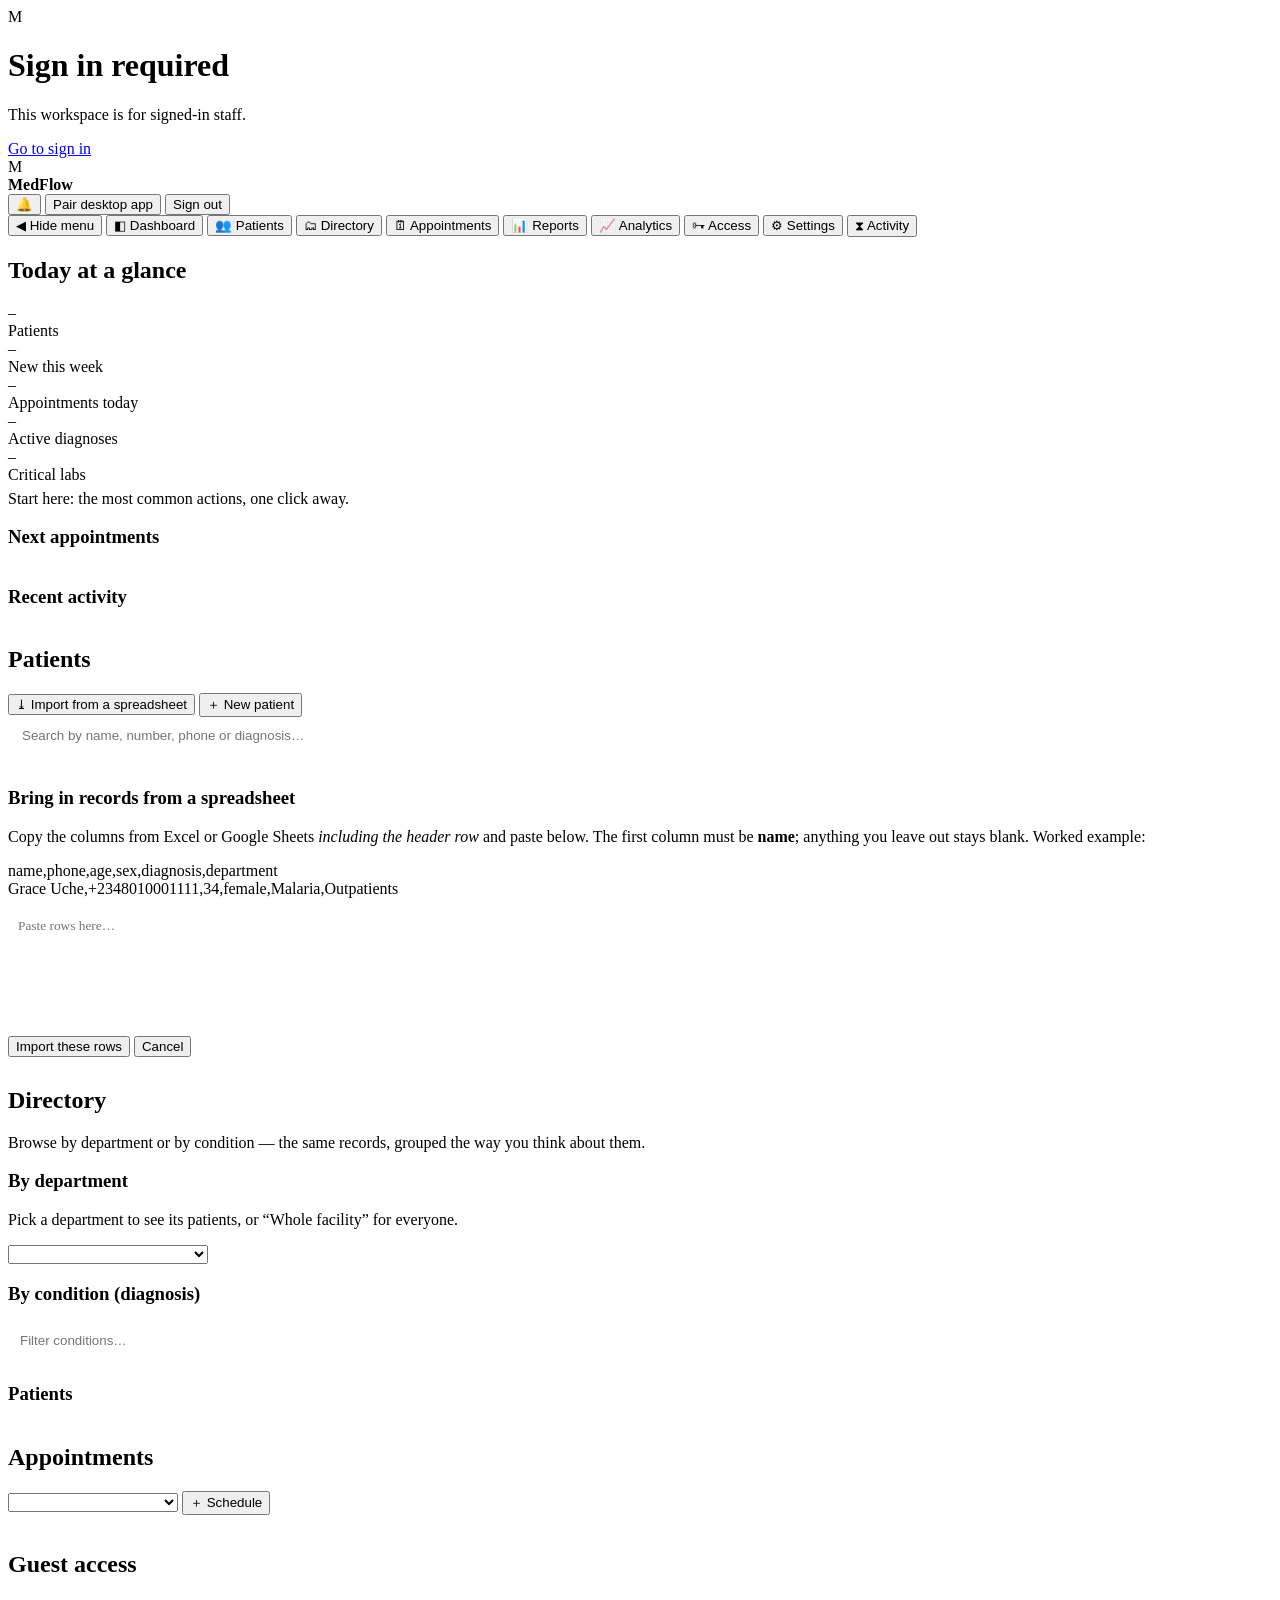
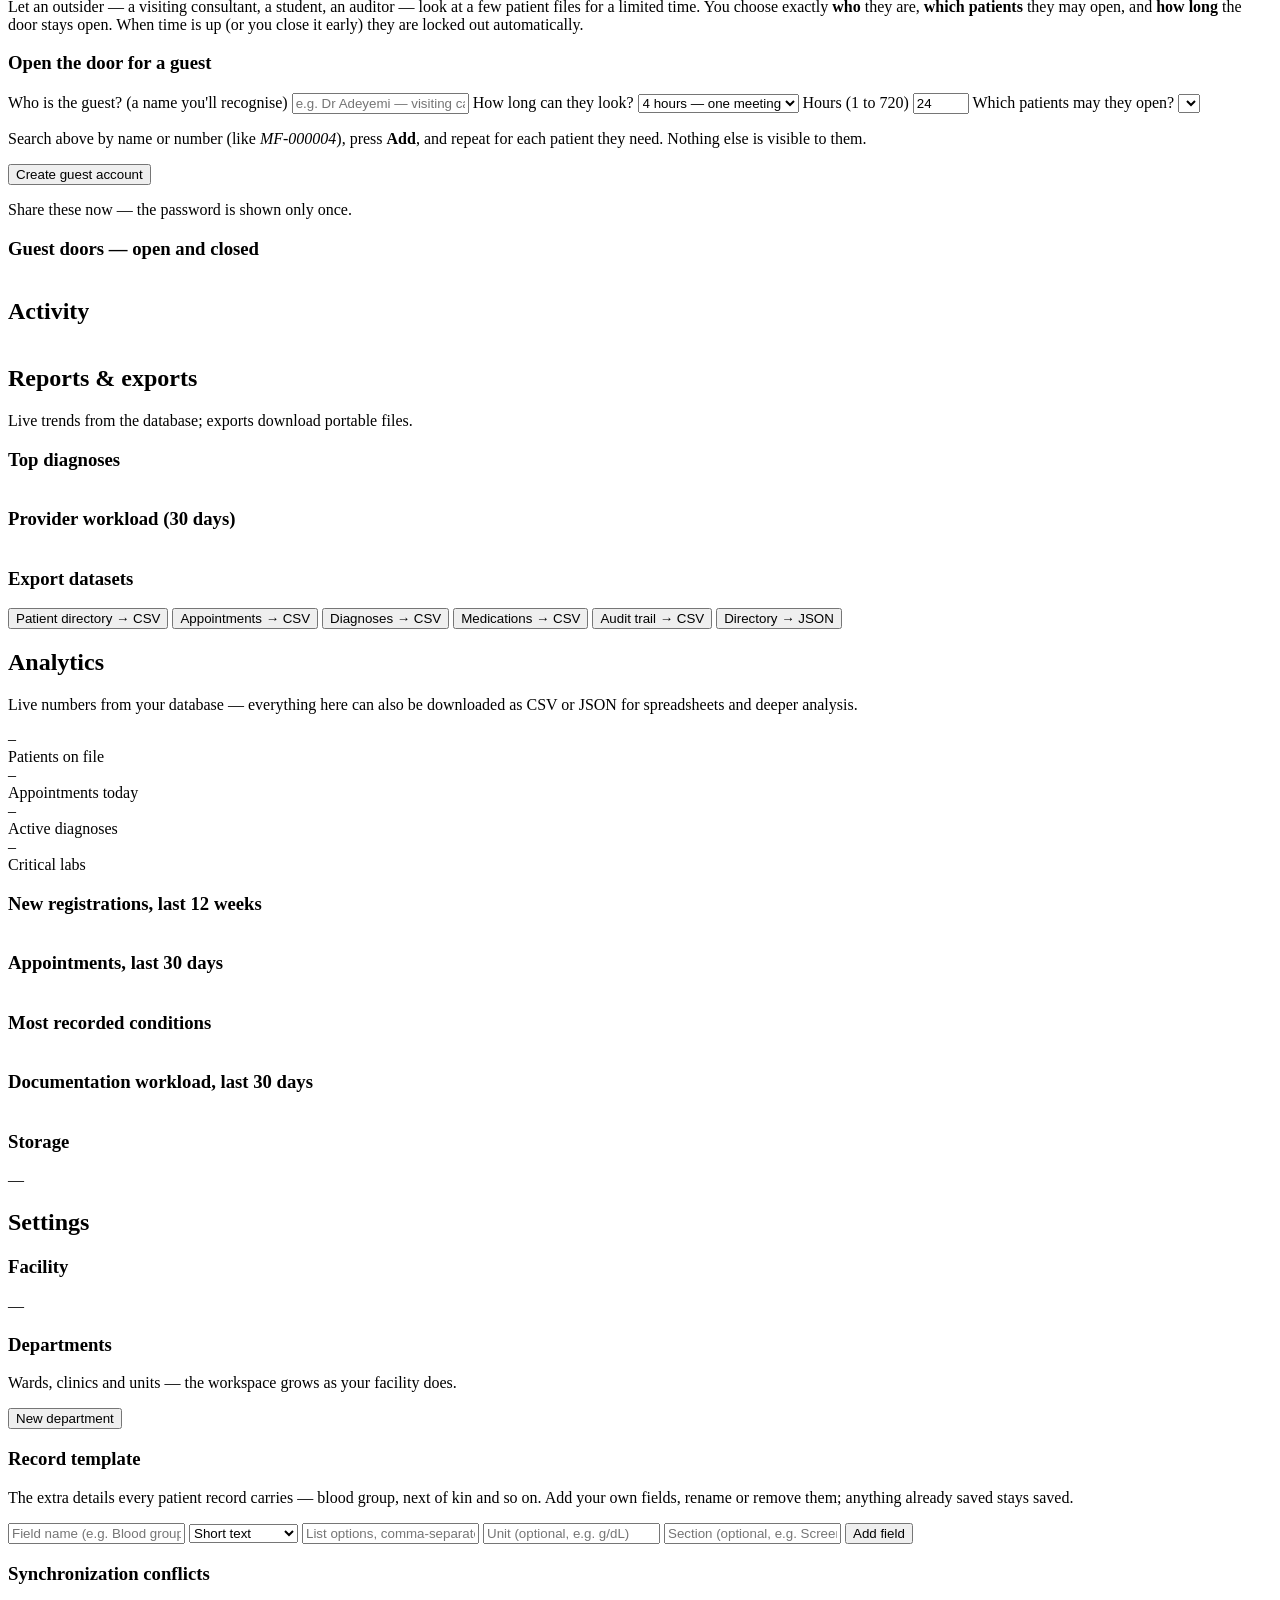
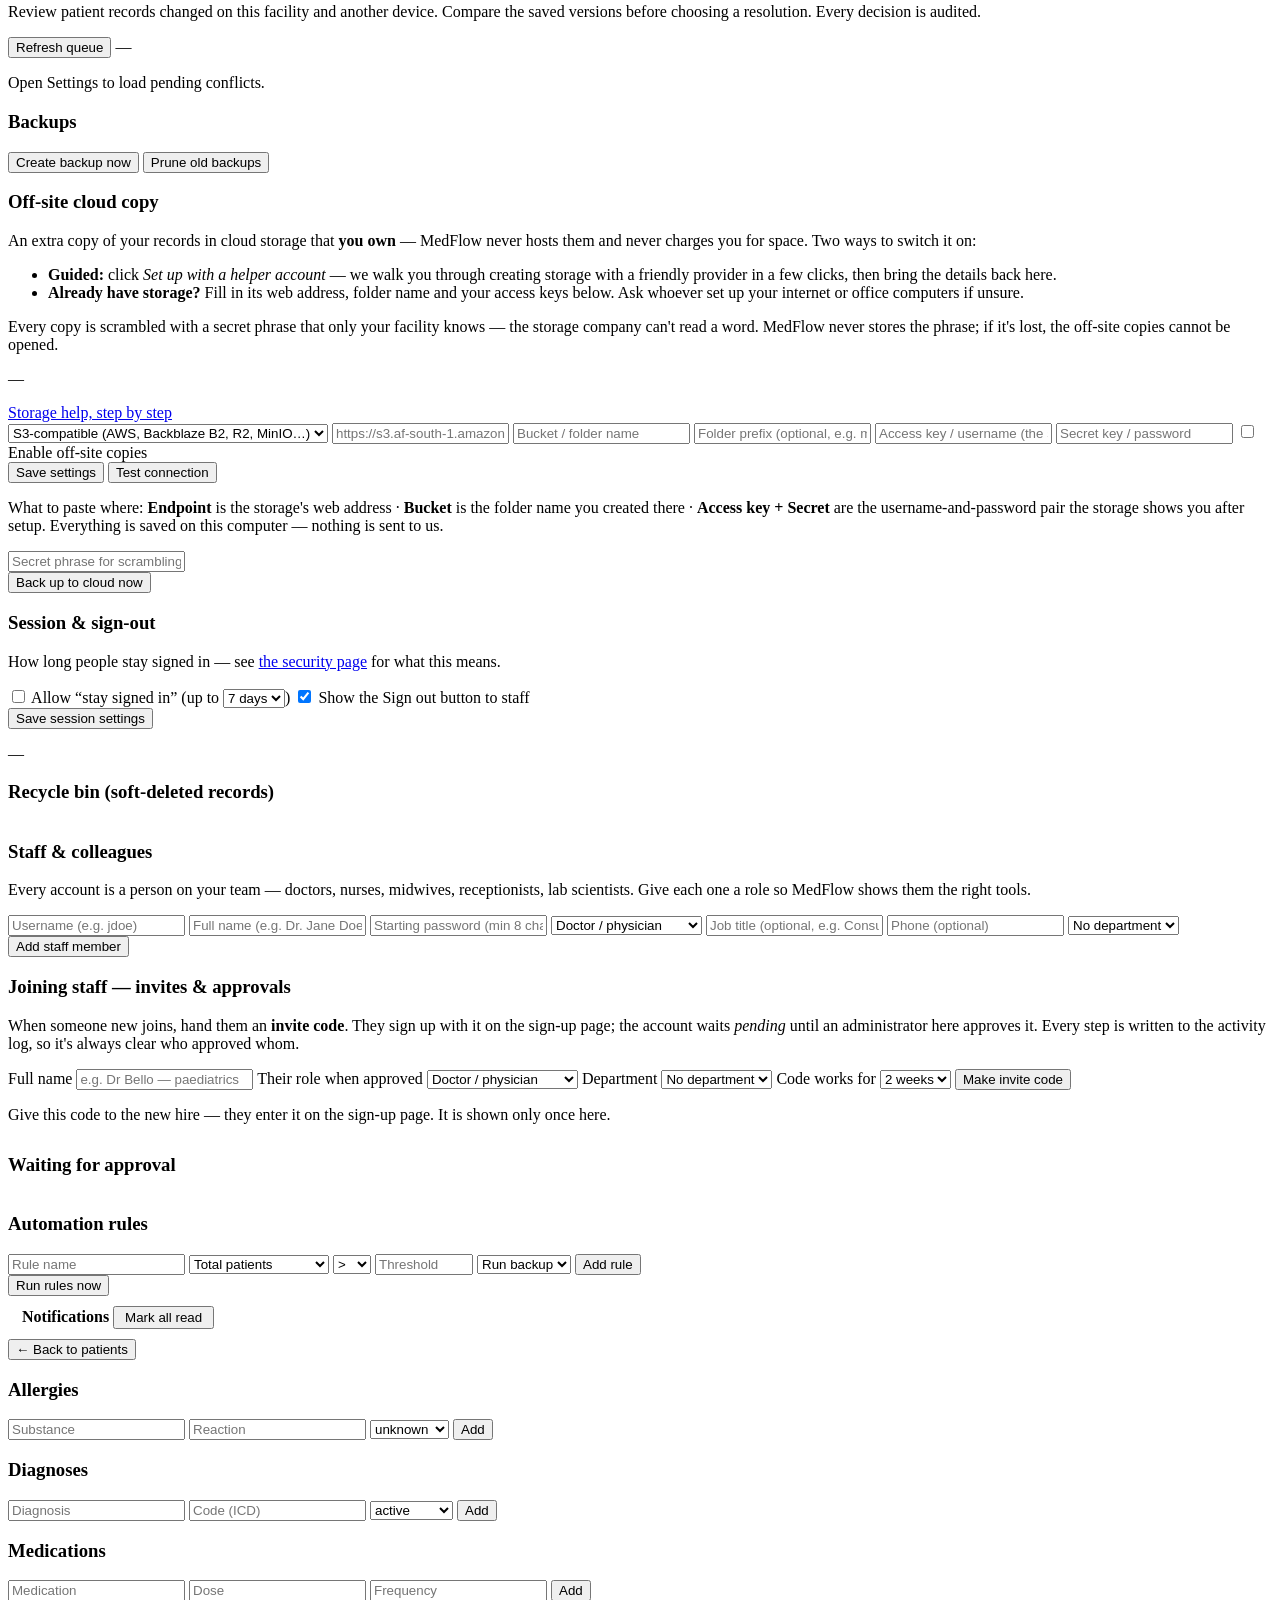
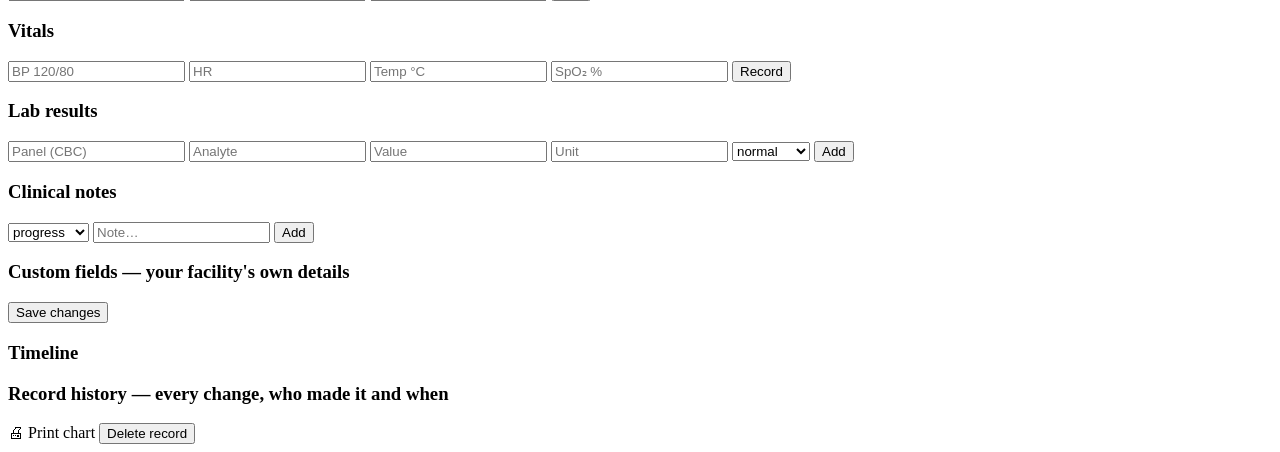
==== commit 1bea3f0e: "feat(web): add sync conflict review panel" ====
--- a/app/server/web/app.html
+++ b/app/server/web/app.html
@@ -280,6 +280,16 @@
               </form>
               <table id="template-table" class="table"></table>
             </div>
+            <div class="card" id="set-sync-conflicts">
+              <h3>Synchronization conflicts</h3>
+              <p class="muted small">Review patient records changed on this facility and another device. Compare the saved versions before choosing a resolution. Every decision is audited.</p>
+              <div class="chip-row">
+                <button id="btn-sync-conflicts-refresh" class="btn">Refresh queue</button>
+                <span id="sync-conflicts-count" class="muted small">—</span>
+              </div>
+              <div id="sync-conflicts-list" aria-live="polite"><p class="muted small">Open Settings to load pending conflicts.</p></div>
+              <div id="sync-conflict-detail" class="hidden" aria-live="polite"></div>
+            </div>
             <div class="card" id="set-backups">
               <h3>Backups</h3>
               <div class="chip-row">
